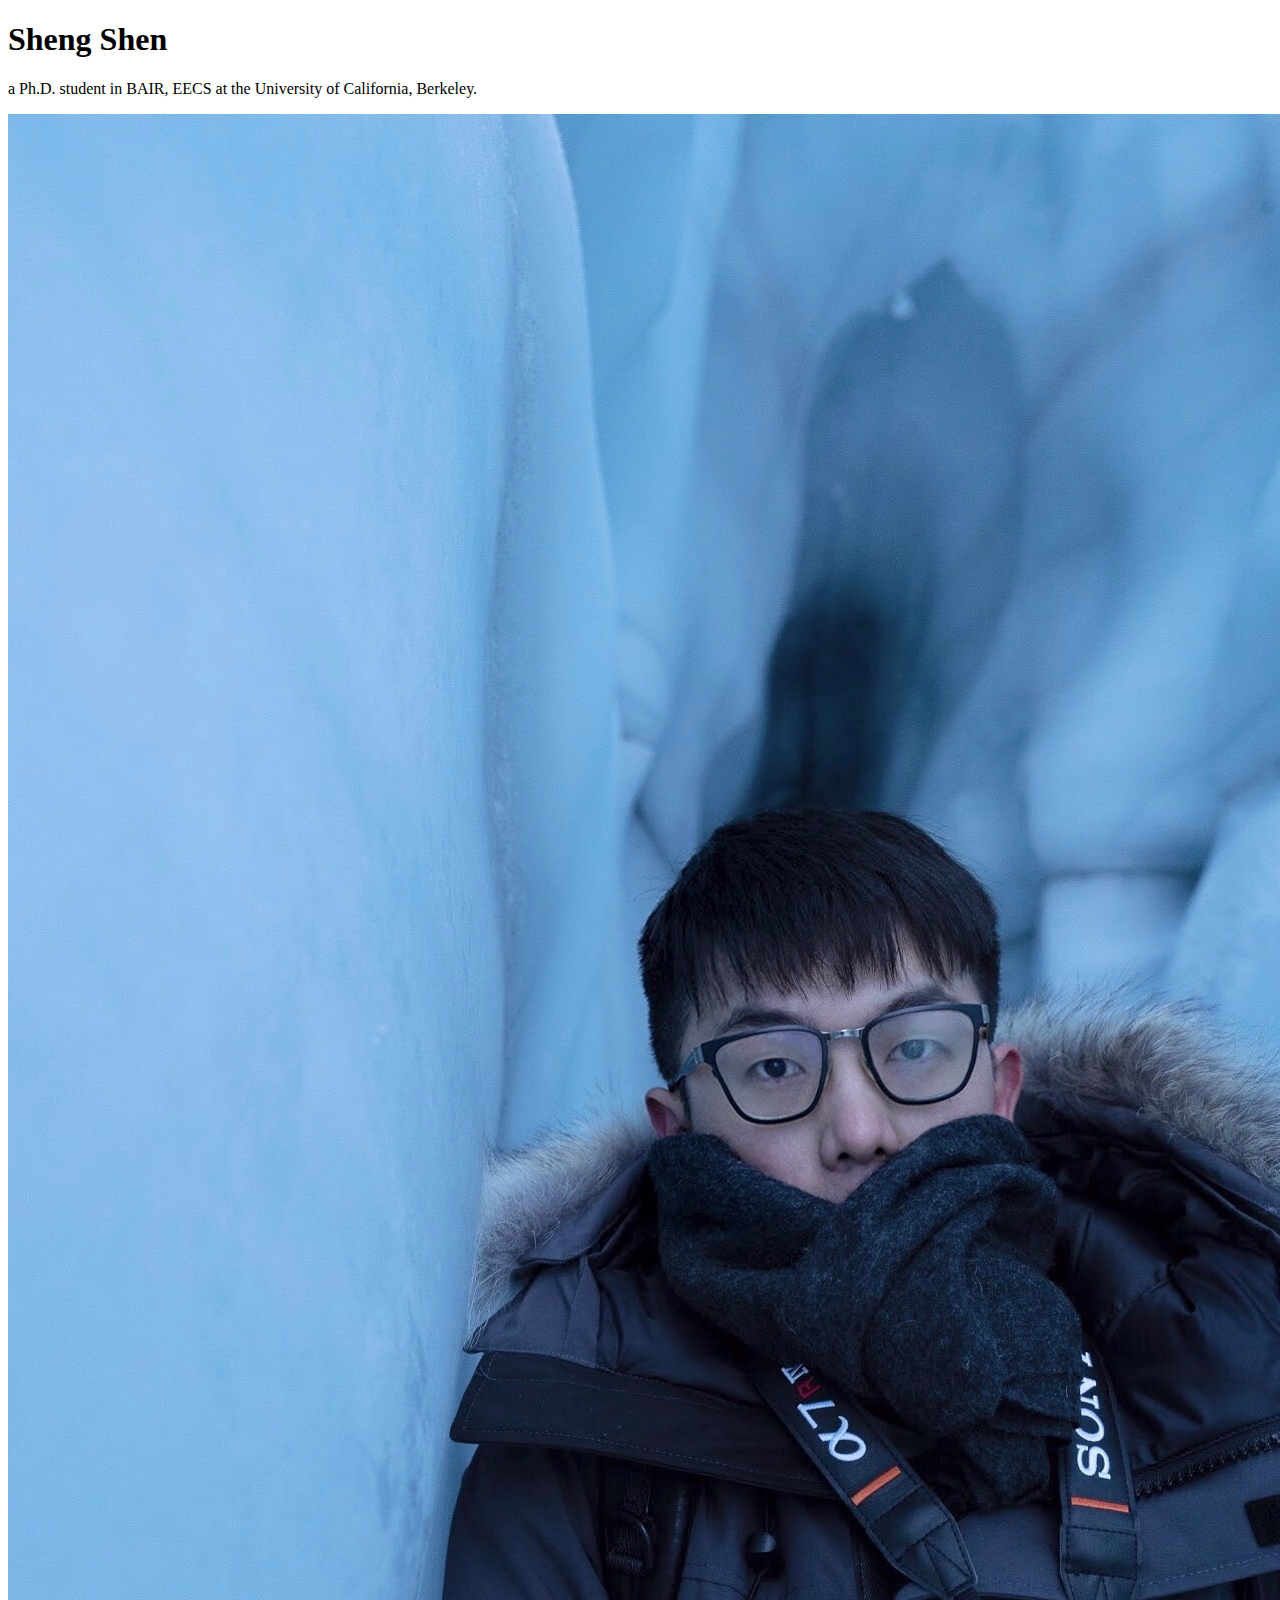
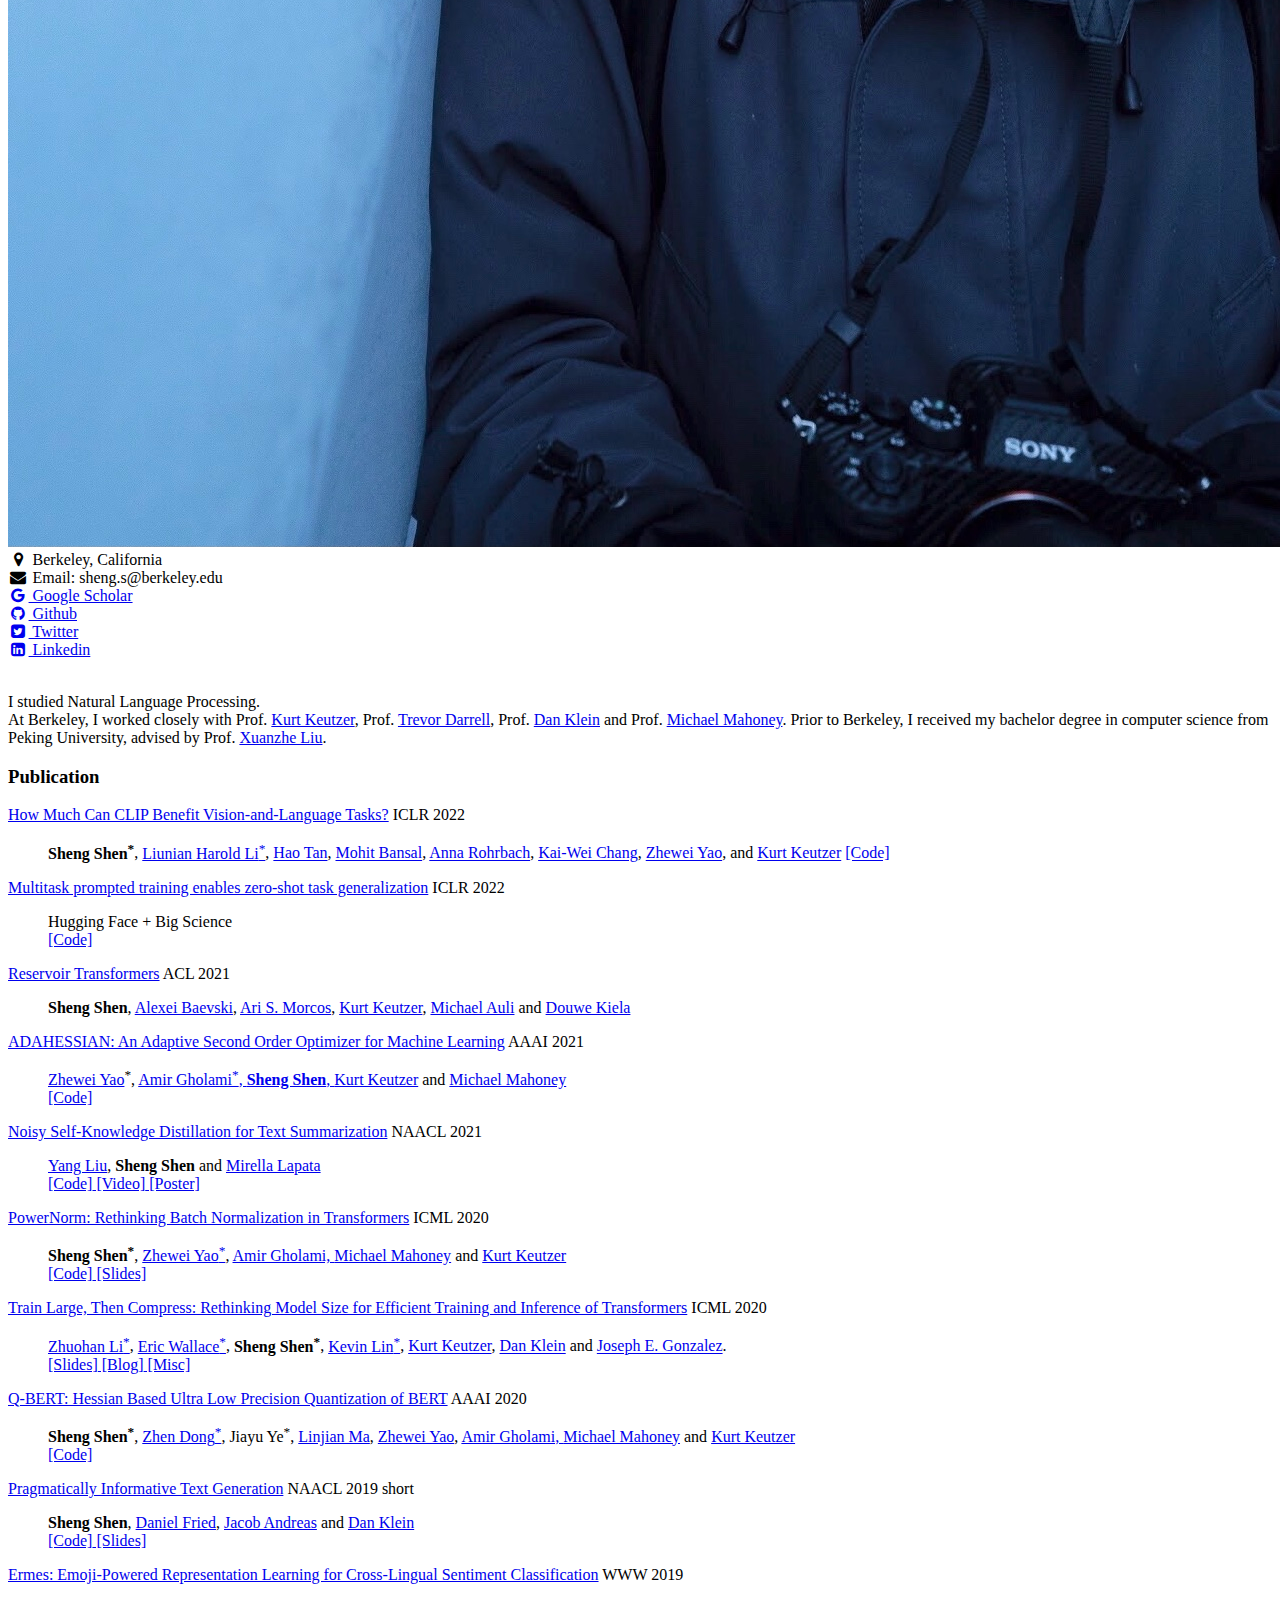
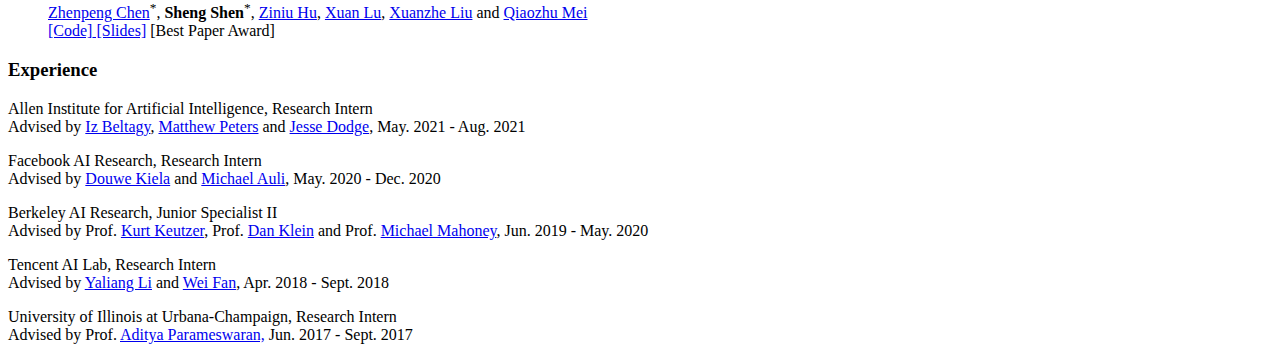
==== index.html @ 98166a4d "update" ====
<!DOCTYPE html>
<html lang="en-US"><head><meta http-equiv="Content-Type" content="text/html; charset=UTF-8">
    <meta http-equiv="X-UA-Compatible" content="chrome=1">
    <title>Sheng Shen's Homepage</title>
    <link media="all" rel="stylesheet" href="https://maxcdn.bootstrapcdn.com/font-awesome/4.7.0/css/font-awesome.min.css">
    <link rel="stylesheet" href="./docs/style.css">
    <link rel="stylesheet" href="./docs/academicons.css">
    <link rel="icon" type="image/png" href="./docs/icon.jpeg">
    <meta name="viewport" content="width=device-width">
    <!--[if lt IE 9]>
    <script src="//html5shiv.googlecode.com/svn/trunk/html5.js"></script>
    <![endif]-->
    <script type="text/javascript"> 
        function play(audio_id){
            var audio = document.getElementById(audio_id);
            audio.play();
        }
        function showHide(shID) {
            if (document.getElementById(shID)) {
                if (document.getElementById(shID).style.display == 'none') {
                    document.getElementById(shID).style.display = 'inline';
                }
                else {
                    document.getElementById(shID).style.display = 'inline';
                    document.getElementById(shID).style.display = 'none';
                }
            }
        }
    </script>
  </head>
  <body>
    <div class="wrapper">
      <header>
        <h1>Sheng Shen</h1>
	        <p>a Ph.D. student in BAIR, EECS at the University of California, Berkeley.</p>
        <img src="./docs/profile.jpg" alt="profile">
	<i class="fa fa-fw fa-map-marker"></i> Berkeley, California<br>
	<i class="fa fa-fw fa-envelope"></i> Email: sheng.s@berkeley.edu<br>
	<a href="https://scholar.google.com.hk/citations?user=BCKhEoAAAAAJ&hl=en"><i class="fa fa-fw fa-google"></i> Google Scholar</a><br>
	<a href="https://github.com/sIncerass/"><i class="fa fa-fw fa-github"></i> Github</a><br>
  <a href="https://twitter.com/shengs1123"><i class="fa fa-fw fa-twitter-square"></i> Twitter</a><br>
  <a href="https://www.linkedin.com/in/sheng-s-ab198a174/"><i class="fa fa-fw fa-linkedin-square"></i> Linkedin</a><br>
  <!-- <a href="https://www.instagram.com/sincera_ss/"><i class="fa fa-fw fa-instagram"></i> Instagram</a> -->
<br>
<!-- <footer>
<p><small>Theme by <a href="https://github.com/orderedlist">orderedlist</a>. <br>Useful Links: <a href="https://nlp.stanford.edu/IR-book/pdf/irbookonlinereading.pdf">Introduction to Information Retrieval</a>. <a href="https://web.stanford.edu/~jurafsky/slp3/ed3book.pdf"> Speech and Language Processing</a>, <a href="./docs/BadCareer.pdf"> How to Have a Bad Career in Research</a>.</small></p>
</footer> -->
	<!-- <p><a ><i class="fa fa-fw fa-file"></i> CV</a></p><br> -->
      </header>
      <section>
  <p>I studied Natural Language Processing. <br>
    At Berkeley, I worked closely with Prof. <a href="http://people.eecs.berkeley.edu/~keutzer/">Kurt Keutzer</a>, Prof. <a href="https://people.eecs.berkeley.edu/~trevor/"> Trevor Darrell</a>, Prof. <a href="https://people.eecs.berkeley.edu/~klein/">Dan Klein</a> and Prof. <a href="https://www.stat.berkeley.edu/~mmahoney/">Michael Mahoney</a>. Prior to Berkeley, I received my bachelor degree in computer science from Peking University, advised by Prof. <a href="http://www.liuxuanzhe.com/">Xuanzhe Liu</a>. </p>

  <!-- <h3>Preprints </h3>  -->
  
  


  <h3> Publication <a>  </h3> 

  <li><a href="https://arxiv.org/pdf/2107.06383.pdf">How Much Can CLIP Benefit Vision-and-Language Tasks?</a> <span class="venue">ICLR 2022</span>
    <ul>
      <p class="pub"><strong>Sheng Shen<sup>*</sup></strong>, <a class="ppl" href="https://liunian-harold-li.github.io/">Liunian Harold Li<sup>*</sup></a>, <a class="ppl" href="https://www.cs.unc.edu/~airsplay/">Hao Tan</a>, <a class="ppl" href="https://www.cs.unc.edu/~mbansal/">Mohit Bansal</a>, <a class="ppl" href="https://anna-rohrbach.net/">Anna Rohrbach</a>, <a class="ppl" href="http://web.cs.ucla.edu/~kwchang/">Kai-Wei Chang</a>, <a class="ppl" href="https://yaozhewei.github.io/">Zhewei Yao</a>, and <a class="ppl" href="http://people.eecs.berkeley.edu/~keutzer/">Kurt Keutzer</a>
     <!-- <br> -->
    <a class="code" href="https://github.com/clip-vil/CLIP-ViL">
      [Code]</a></p></ul>
  </li>

   <li><a href="https://arxiv.org/pdf/2110.08207.pdf">Multitask prompted training enables zero-shot task generalization</a> <span class="venue">ICLR 2022</span>
    <ul>
      <p class="pub"><a class="ppl">Hugging Face + Big Science</a><br>
    <a class="code" href="https://huggingface.co/bigscience/T0pp">
      [Code]</a></p></ul>
  </li>
 <!--  <li><a href="https://openreview.net/pdf?id=jP1vTH3inC">Discovering Autoregressive Orderings with Variational Inference</a> <span class="venue">ICLR 2021</span>
    <ul> <p class="pub"><a class="ppl" href="https://xuanlinli17.github.io/">Xuanlin Li</a><sup>*</sup>, <a class="ppl">Brandon Trabucco<sup>*</sup>, <a class="ppl" href="https://scholar.google.com/citations?user=_kJ-zUYAAAAJ&hl=en">Dong Huk Park</a>, <a class="ppl" href="https://yang-gao.weebly.com/">Yang Gao</a>, <a class="ppl" href="https://michaelzhiluo.github.io/">Michael Luo</a>, <strong>Sheng Shen</strong> and <a class="ppl" href="https://people.eecs.berkeley.edu/~trevor/">Trevor Darrell</a> 
      </p><p></p></ul> 
  </li>  -->
    <!-- <li><a href="https://arxiv.org/pdf/2109.03939.pdf">What’s Hidden in a One-layer Randomly Weighted Transformer?</a> <span class="venue">EMNLP 2021 short</span>
    <ul><p class="pub"><strong>Sheng Shen</strong>,  <a class="ppl" href="https://yaozhewei.github.io/">Zhewei Yao</a>, <a class="ppl" href="https://douwekiela.github.io/">Douwe Kiela</a>, <a class="ppl" href="http://people.eecs.berkeley.edu/~keutzer/">Kurt Keutzer</a>, and <a class="ppl" href="https://www.stat.berkeley.edu/~mmahoney/">Michael Mahoney</a><br>
    <a class="code" href="https://github.com/sIncerass/one_layer_lottery_ticket">
      [Code]</a></p></ul></li> -->
 
  <!-- <li><a href="./docs/MAF.pdf">MAF: Multimodal Alignment Framework for Weakly-Supervised Phrase Grounding</a> 
    <span class="venue">EMNLP 2020 short</span>
    <ul> <p class="pub"> <a class="ppl">Qinxin Wang</a>, <a class="ppl" href="https://www.cs.unc.edu/~airsplay/">Hao Tan</a>, <strong>Sheng Shen</strong>, <a class="ppl" href="https://www.stat.berkeley.edu/~mmahoney/">Michael Mahoney</a> and <a class="ppl" href="https://yaozhewei.github.io/">Zhewei Yao</a> 
      <br><a class="code" href="https://github.com/qinzzz/Multimodal-Alignment-Framework">
      [Code]</a></p></ul>
  </li>
 -->
 <li><a href="https://arxiv.org/pdf/2012.15045.pdf">Reservoir Transformers</a> <span class="venue">ACL 2021</span>
    <ul><p class="pub"><strong>Sheng Shen</strong>, <a class="ppl" href="https://scholar.google.com/citations?user=i7sxIX8AAAAJ&hl=en&fbclid=IwAR2tHqobtKhzZaDdUiIGlO2Hx5Yds0jdYm3xTLlzk8pHxKRbxPC6jLCvgvs">Alexei Baevski</a>, <a class="ppl" href="http://www.arimorcos.com/">Ari S. Morcos</a>, <a class="ppl" href="http://people.eecs.berkeley.edu/~keutzer/">Kurt Keutzer</a>,  <a class="ppl" href="https://michaelauli.github.io/">Michael Auli</a> and <a class="ppl" href="https://douwekiela.github.io/">Douwe Kiela</a></p><p></p>
    </ul>
  </li>
   </li>
  <li><a href="https://arxiv.org/pdf/2006.00719.pdf">ADAHESSIAN: An Adaptive Second Order Optimizer for Machine Learning</a> <span class="venue">AAAI 2021</span>
    <ul> <p class="pub"><a class="ppl" href="https://yaozhewei.github.io/">Zhewei Yao</a><sup>*</sup>, <a class="ppl" href="http://amirgholami.org/">Amir Gholami<sup>*</sup>, <strong>Sheng Shen</strong>, <a class="ppl" href="http://people.eecs.berkeley.edu/~keutzer/">Kurt Keutzer</a> and <a class="ppl" href="https://www.stat.berkeley.edu/~mmahoney/">Michael Mahoney</a> 
      <br><a class="code" href="https://github.com/amirgholami/adahessian">
      [Code]</a></p> </ul> 
  </li>
  <li><a href="https://arxiv.org/pdf/2009.07032.pdf">Noisy Self-Knowledge Distillation for Text Summarization</a> <span class="venue">NAACL 2021</span>
    <ul> <p class="pub"><a class="ppl" href="https://scholar.google.com/citations?user=HxTr-CtMdrsC">Yang Liu</a>, <strong>Sheng Shen</strong> and <a class="ppl" href="https://homepages.inf.ed.ac.uk/mlap/">Mirella Lapata</a><br>
    <a class="code" href="https://github.com/nlpyang/NoisySumm">
      [Code]</a><a class="code" href="https://drive.google.com/file/d/1sawmjrGRVNdkkLTuGJYVSO5oEGxBzmK0/view">
      [Video]</a><a class="code" href="./docs/naacl_2021_poster.pdf">
      [Poster]</a></p></ul>
  </li>

  <li><a href="./docs/powernorm.pdf">PowerNorm: Rethinking Batch Normalization in Transformers</a> 
    <span class="venue">ICML 2020</span>
    <ul> <p class="pub"><strong>Sheng Shen<sup>*</sup></strong>, <a class="ppl" href="https://yaozhewei.github.io/">Zhewei Yao<sup>*</sup></a>, <a class="ppl" href="http://amirgholami.org/">Amir Gholami, <a class="ppl" href="https://www.stat.berkeley.edu/~mmahoney/">Michael Mahoney</a> and <a class="ppl" href="http://people.eecs.berkeley.edu/~keutzer/">Kurt Keutzer</a><br><a class="code" href="https://github.com/sIncerass/powernorm">
      [Code]</a><a class="code" href="./docs/powernorm_slides.pdf">
      [Slides]</a></p></ul>
  </li>


  <li><a href="https://arxiv.org/pdf/2002.11794.pdf">Train Large, Then Compress: Rethinking Model Size for Efficient Training and Inference of Transformers</a> 
    <span class="venue">ICML 2020</span>
    <ul> <p class="pub"><a class="ppl" href="https://people.eecs.berkeley.edu/~zhuohan/">Zhuohan Li<sup>*</sup></a>, <a class="ppl" href="https://www.ericswallace.com/">Eric Wallace<sup>*</sup></a>, <strong>Sheng Shen<sup>*</sup></strong>, <a class="ppl" href="https://people.eecs.berkeley.edu/~kevinlin/">Kevin Lin<sup>*</sup></a>, <a class="ppl" href="http://people.eecs.berkeley.edu/~keutzer/">Kurt Keutzer</a>, <a class="ppl" href="https://people.eecs.berkeley.edu/~klein/">Dan Klein</a> and <a class="ppl" href="https://people.eecs.berkeley.edu/~jegonzal/">Joseph E. Gonzalez</a>. <br><a class="code" href="./docs/train_large_slides.pdf">
      [Slides]</a><a class="code" href="https://bair.berkeley.edu/blog/2020/03/05/compress/">
      [Blog]</a><a class="code" href="https://drive.google.com/file/d/1vrm7Dg2sIpNCseiYsEr5iUBN1XURWC6J/view?usp=sharing">
      [Misc]</a></p></ul>
  </li>

  <li><a href="https://arxiv.org/pdf/1909.05840.pdf">Q-BERT: Hessian Based Ultra Low Precision Quantization of BERT</a> 
    <span class="venue">AAAI 2020</span>
    <ul> <p class="pub"><strong>Sheng Shen<sup>*</sup></strong>, <a class="ppl" href="https://dong-zhen.com/">Zhen Dong<sup>*</sup></a>, Jiayu Ye<sup>*</sup>, <a class="ppl" href="https://linjianma.github.io/">Linjian Ma</a>, <a class="ppl" href="https://yaozhewei.github.io/">Zhewei Yao</a>, <a class="ppl" href="http://amirgholami.org/">Amir Gholami, <a class="ppl" href="https://www.stat.berkeley.edu/~mmahoney/">Michael Mahoney</a> and <a class="ppl" href="http://people.eecs.berkeley.edu/~keutzer/">Kurt Keutzer</a><br><a class="code" href="https://github.com/sIncerass/QBERT">
      [Code]</a></p></ul>
  </li> 


<!--   <li><a href="https://arxiv.org/pdf/1811.00681.pdf">On the Generation of Medical Question-Answer Pairs</a>
    <span class="venue">AAAI 2020</span>
  <ul>
    <p class="pub"><strong>Sheng Shen</strong>, <a class="ppl" href="https://sites.google.com/site/yaliangli/">Yaliang Li</a>, Nan Du, Xian Wu, Yusheng Xie, Shen Ge, Tao Yang, Kai Wang, Xingzheng Liang and <a class="ppl" href="https://scholar.google.com.hk/citations?user=QvAC0OEAAAAJ&hl=en">Wei Fan</a>
   </p><p></p></ul>
</li>
 -->
  <li><a href="https://arxiv.org/pdf/1904.01301.pdf">Pragmatically Informative Text Generation</a> 
    <span class="venue">NAACL 2019 short</span>
    <ul> <p class="pub"><strong>Sheng Shen</strong>, <a class="ppl" href="https://scholar.google.com/citations?user=sJDqACEAAAAJ&hl=en">Daniel Fried</a>, <a class="ppl" href="https://scholar.google.com/citations?user=dnZ8udEAAAAJ&hl=en">Jacob Andreas</a> and <a class="ppl" href="https://people.eecs.berkeley.edu/~klein/">Dan Klein</a><br><a class="code" href="https://github.com/sIncerass/prag_generation">
      [Code]</a><a class="code" href="./docs/prag.pdf">
      [Slides]</a></p></ul>
  </li>

<!-- 
  <li><a href="http://people.ischool.berkeley.edu/~dbamman/pubs/pdf/naacl2019_literary_entities.pdf">An Annotated Dataset of Literary Entities</a> <span class="venue">NAACL 2019 short</span>
    <ul> <p class="pub"><a class="ppl" href="http://people.ischool.berkeley.edu/~dbamman/">David Bamman</a>, Sejal Popat and <strong>Sheng Shen</strong><br><a class="code" href="https://github.com/dbamman/NAACL2019-literary-entities"> [Code]</a><a class="code" href="https://vimeo.com/356050927">
      [Video]</a></p></ul>
  </li>
 -->

  <li><a href="https://arxiv.org/pdf/1806.02557.pdf">Ermes: Emoji-Powered Representation Learning for Cross-Lingual Sentiment Classification</a> <span class="venue">WWW 2019</span>
    <ul>
      <p class="pub"><a class="ppl" href="https://chenzhenpeng18.github.io">
      Zhenpeng Chen</a><sup>*</sup>, <strong>Sheng Shen</strong><sup>*</sup>, <a class="ppl" href="https://acbull.github.io/">Ziniu Hu</a>, <a class="ppl" href="https://luxuan09.github.io/">Xuan Lu</a>, <a class="ppl" href="http://www.liuxuanzhe.com/">Xuanzhe Liu</a> and <a class="ppl" href="http://www-personal.umich.edu/~qmei/">Qiaozhu Mei<br><a class="code" href="https://github.com/sIncerass/ELSA">
      [Code]</a><a class="code" href="./docs/emoji_slides.pdf">
      [Slides]</a><a class="best"> [Best Paper Award]</a></p>
    </ul>
  </li>
  <!-- <li><a href="https://dl.acm.org/citation.cfm?id=3131710">Towards Release Strategy Optimization for Apps in Google Play</a> <span class="venue">Internetware 2017</span>
    <ul>
      <p class="pub"><strong>Sheng Shen</strong>, <a class="ppl" href="http://sei.pku.edu.cn/~luxuan13/">Xuan Lu</a>, <a class="ppl" href="https://acbull.github.io/">Ziniu Hu</a> and <a class="ppl" href="http://www.liuxuanzhe.com/">Xuanzhe Liu</a></p>
    </ul>
  </li> -->
  <!-- <h3>Preprints </h3>  -->
  
  
  <!-- <li><a href="https://www.researchgate.net/profile/Zhenpeng_Chen3/publication/316985738_Through_a_Gender_Lens_An_Empirical_Study_of_Emoji_Usage_over_Large-Scale_Android_Users/links/59848d1fa6fdcc75624fbb5c/Through-a-Gender-Lens-An-Empirical-Study-of-Emoji-Usage-over-Large-Scale-Android-Users.pdf">Through a gender lens: An empirical study of emoji usage over large-scale android users</a>
    <ul>
      <p class="pub"><a class="ppl" href="https://chenzhenpeng18.github.io">
Zhenpeng Chen</a>, <a class="ppl" href="http://sei.pku.edu.cn/~luxuan13/">Xuan Lu</a>, <strong>Sheng Shen</strong>, <a class="ppl" href="https://aiwei.me/ ">Wei Ai</a>, <a class="ppl" href="http://www.liuxuanzhe.com/">Xuanzhe Liu</a> and <a class="ppl" href="http://www-personal.umich.edu/~qmei/">Qiaozhu Mei</a></p>
     </ul><br>
  </li> -->
  <h3>Experience </h3>
  <p class="pub">Allen Institute for Artificial Intelligence, Research Intern <br> Advised by <a class="adv" href="https://beltagy.net/">Iz Beltagy</strong></a>, <a class="adv" href="https://scholar.google.com/citations?user=K5nCPZwAAAAJ&hl=en">Matthew Peters</strong></a> and <a class="adv" href="https://jessedodge.github.io/">Jesse Dodge</strong></a>, May. 2021 - Aug. 2021</p> <p></p>

  <p class="pub">Facebook AI Research, Research Intern <br> Advised by <a class="adv" href="https://douwekiela.github.io/">Douwe Kiela</a> and <a class="adv" href="https://michaelauli.github.io/">Michael Auli</strong></a>, May. 2020 - Dec. 2020</p> <p></p>
  
  <p class="pub">Berkeley AI Research, Junior Specialist II <br> Advised by Prof. <a class="adv" href="http://people.eecs.berkeley.edu/~keutzer/">Kurt Keutzer</a>, Prof. <a class="adv" href="https://people.eecs.berkeley.edu/~klein/">Dan Klein</a> and Prof. <a class="adv" href="https://www.stat.berkeley.edu/~mmahoney/">Michael Mahoney</a>, </a> Jun. 2019 - May. 2020</p> <p></p>

  <p class="pub">Tencent AI Lab, Research Intern <br> Advised by <a class="adv" href="https://sites.google.com/site/yaliangli/">Yaliang Li</a> and <a class="adv" href="https://scholar.google.com.hk/citations?user=QvAC0OEAAAAJ&hl=en">Wei Fan</a>, Apr. 2018 - Sept. 2018</p><p></p>

  <p class="pub">University of Illinois at Urbana-Champaign, Research Intern <br> Advised by Prof. <a class="adv" href="https://people.eecs.berkeley.edu/~adityagp/">Aditya Parameswaran,</a> Jun. 2017 - Sept. 2017</p>
</section>
</div>
<script src="./_files/scale.fix.js"></script>


</body></html>
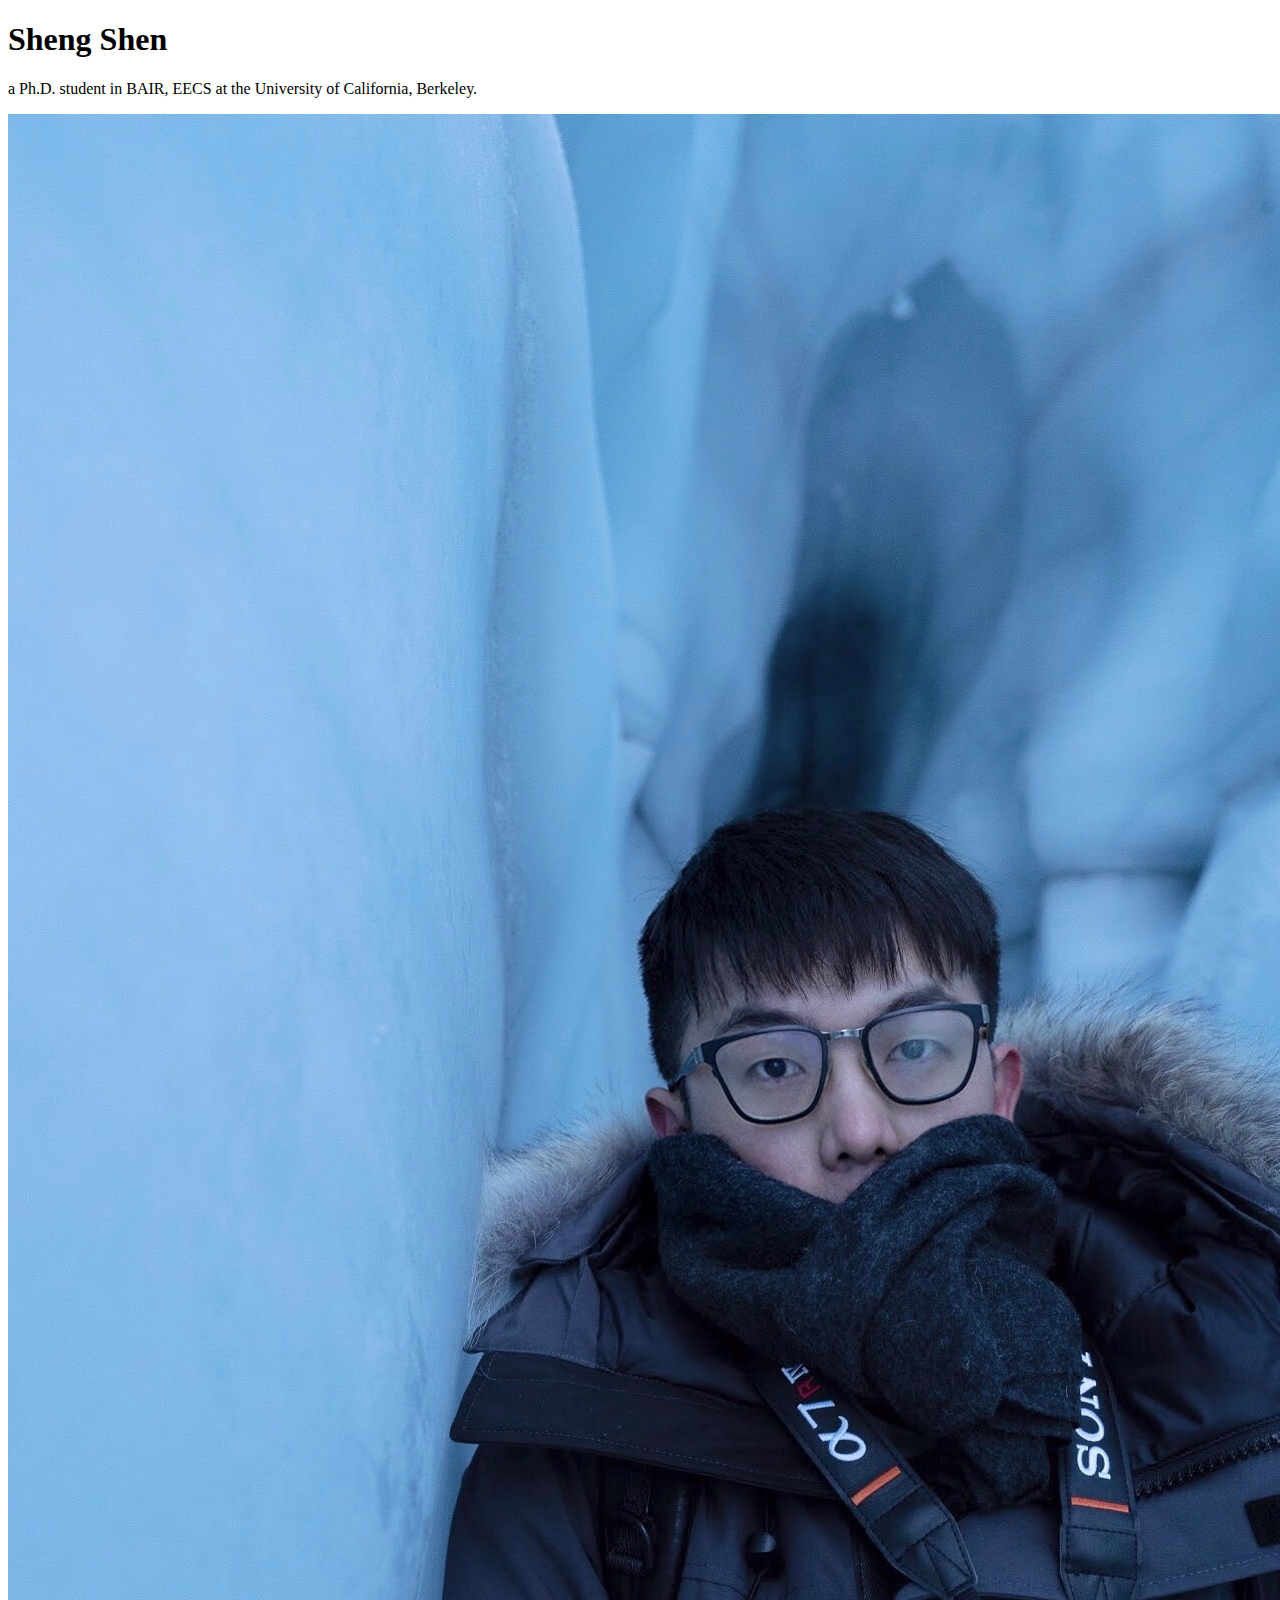
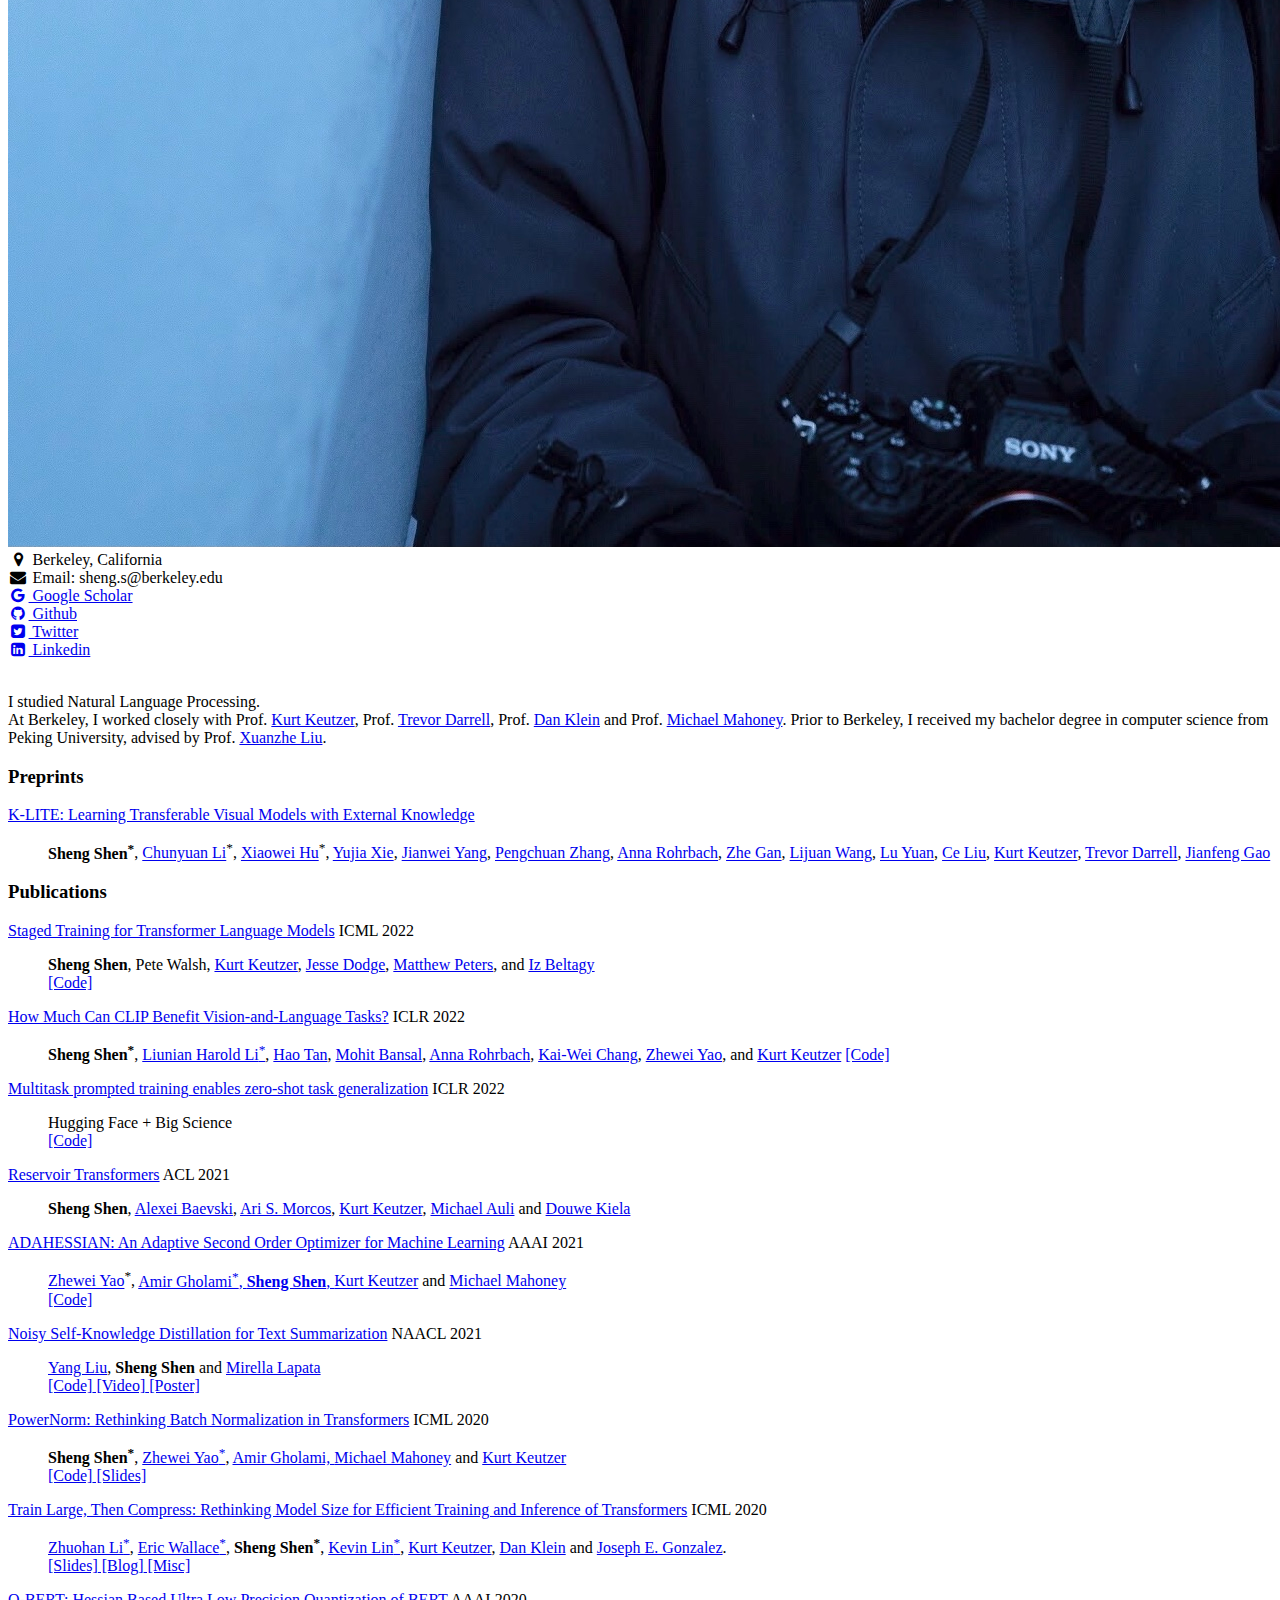
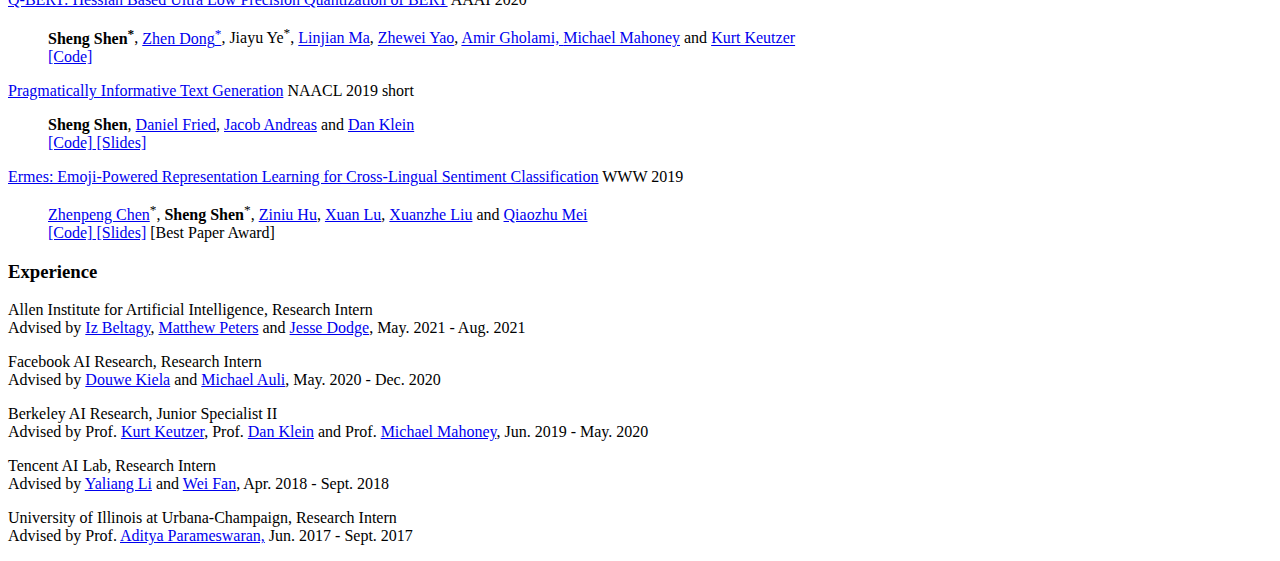
==== commit f361eabd: "update" ====
--- a/index.html
+++ b/index.html
@@ -51,12 +51,27 @@
   <p>I studied Natural Language Processing. <br>
     At Berkeley, I worked closely with Prof. <a href="http://people.eecs.berkeley.edu/~keutzer/">Kurt Keutzer</a>, Prof. <a href="https://people.eecs.berkeley.edu/~trevor/"> Trevor Darrell</a>, Prof. <a href="https://people.eecs.berkeley.edu/~klein/">Dan Klein</a> and Prof. <a href="https://www.stat.berkeley.edu/~mmahoney/">Michael Mahoney</a>. Prior to Berkeley, I received my bachelor degree in computer science from Peking University, advised by Prof. <a href="http://www.liuxuanzhe.com/">Xuanzhe Liu</a>. </p>
 
-  <!-- <h3>Preprints </h3>  -->
-  
-  
-
-
-  <h3> Publication <a>  </h3> 
+  <h3>Preprints </h3> 
+  <li><a href="https://arxiv.org/pdf/2204.09222.pdf">K-LITE: Learning Transferable Visual Models with External Knowledge
+</a> 
+    <ul>
+      <p class="pub"><strong>Sheng Shen<sup>*</sup></strong>, <a class="ppl" href="https://chunyuan.li/">Chunyuan Li</a><sup>*</sup>, <a class="ppl" href="https://scholar.google.com/citations?user=Pj0TwxwAAAAJ&hl=en">Xiaowei Hu</a><sup>*</sup>, <a class="ppl" href="https://scholar.google.com/citations?user=r2FiAE4AAAAJ&hl=en">Yujia Xie</a>, <a class="ppl" href="https://jwyang.github.io/">Jianwei Yang</a>, <a class="ppl" href="https://pzzhang.github.io/pzzhang/">Pengchuan Zhang</a>, <a class="ppl" href="https://anna-rohrbach.net/">Anna Rohrbach</a>, <a class="ppl" href="https://zhegan27.github.io/">Zhe Gan</a>, <a class="ppl" href="https://scholar.google.com/citations?user=cDcWXuIAAAAJ&hl=zh-CN">Lijuan Wang</a>, <a class="ppl" href="https://scholar.google.com/citations?user=k9TsUVsAAAAJ&hl=en">Lu Yuan</a>, <a class="ppl" href="https://scholar.google.com/citations?user=j7MW4iYAAAAJ&hl=en">Ce Liu</a>, <a class="ppl" href="http://people.eecs.berkeley.edu/~keutzer/">Kurt Keutzer</a>, <a class="ppl" href="https://people.eecs.berkeley.edu/~trevor/">Trevor Darrell</a>, <a class="ppl" href="https://scholar.google.com/citations?user=CQ1cqKkAAAAJ&hl=en">Jianfeng Gao</a> <br>
+     <!-- <br> -->
+    </p></ul>
+  </li>
+  
+
+
+  <h3> Publications <a>  </h3> 
+
+  <li><a href="./docs/staged_train.pdf">Staged Training for Transformer Language Models</a> <span class="venue">ICML 2022</span>
+    <ul>
+      <p class="pub"><strong>Sheng Shen</strong>, <a class="ppl">Pete Walsh</a>,  <a class="ppl" href="http://people.eecs.berkeley.edu/~keutzer/">Kurt Keutzer</a>, <a class="ppl" href="https://jessedodge.github.io/">Jesse Dodge</a>, <a class="ppl" href="https://scholar.google.com/citations?user=K5nCPZwAAAAJ&hl=en">Matthew Peters</a>, and <a class="ppl" href="https://beltagy.net/">Iz Beltagy</a><br>
+     <!-- <br> -->
+    <a class="code" href="https://github.com/allenai/staged-training">
+      [Code]</a></p></ul>
+  </li>
+
 
   <li><a href="https://arxiv.org/pdf/2107.06383.pdf">How Much Can CLIP Benefit Vision-and-Language Tasks?</a> <span class="venue">ICLR 2022</span>
     <ul>
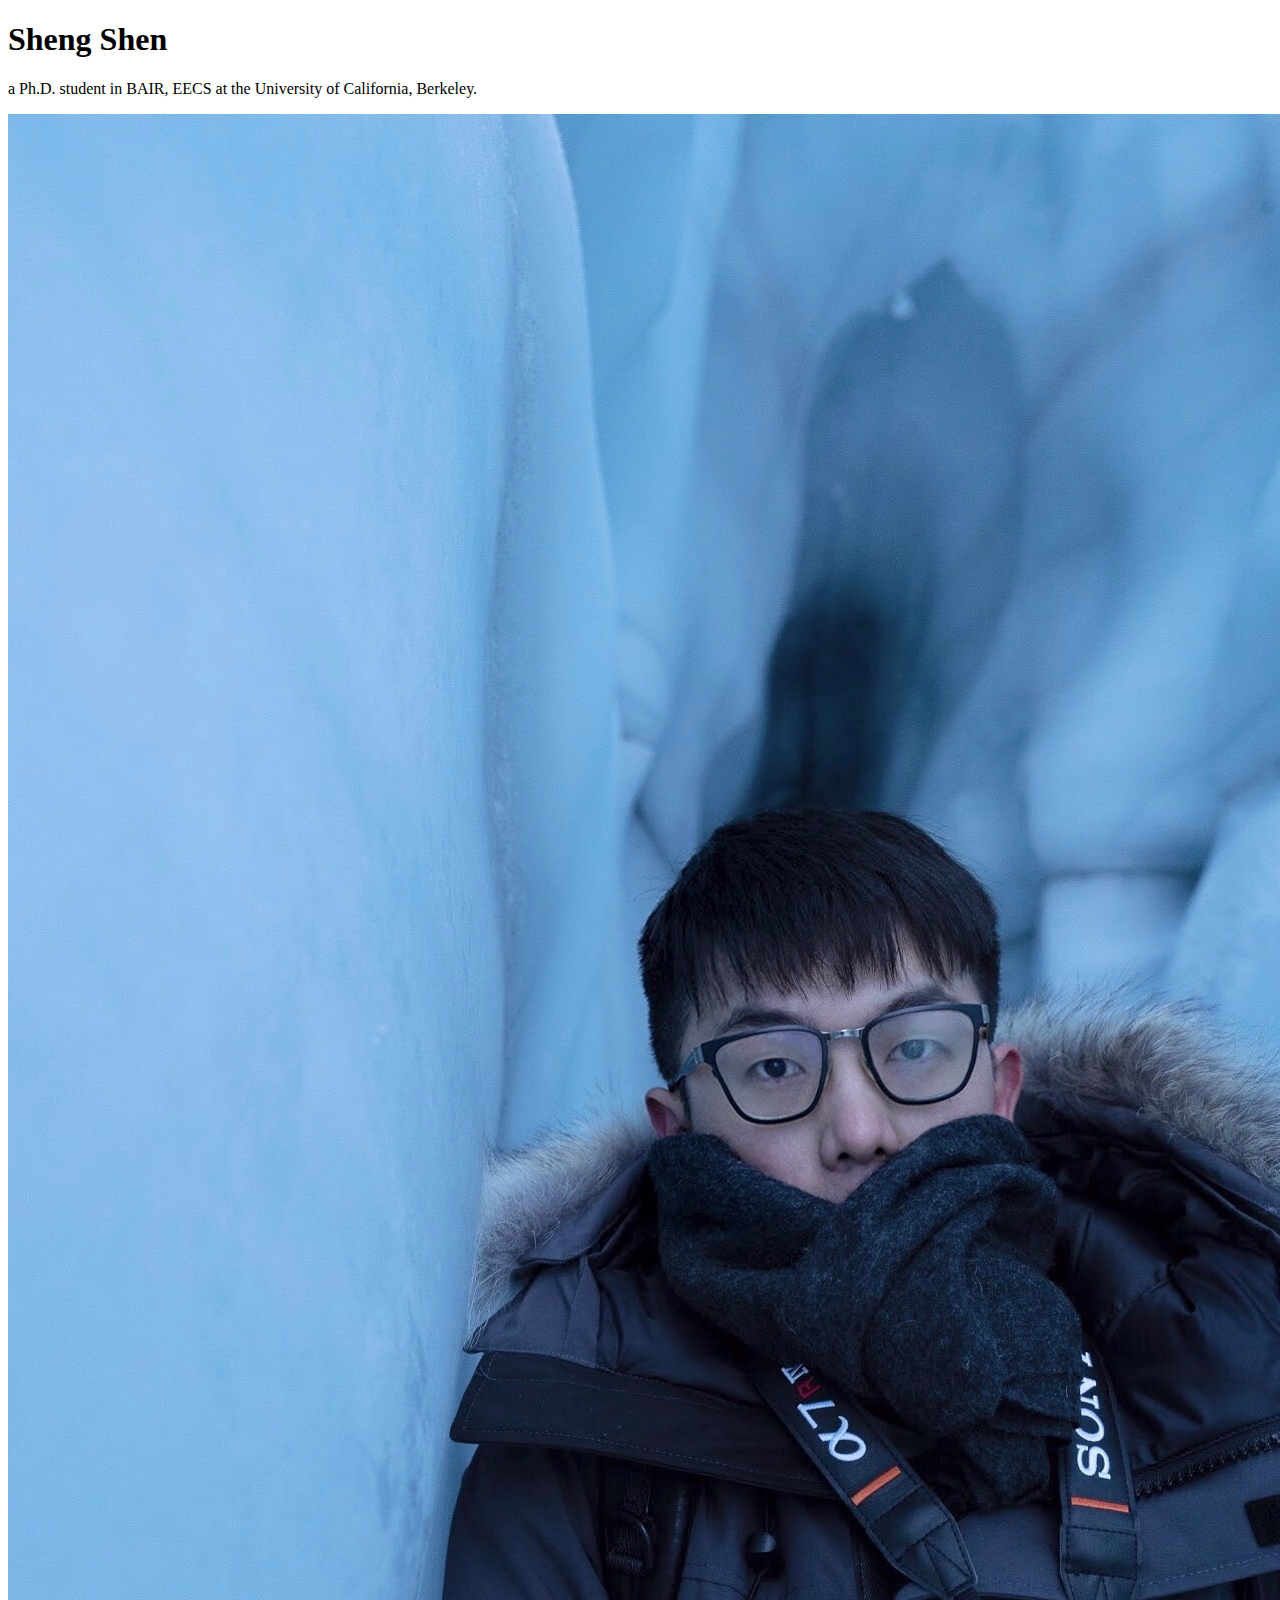
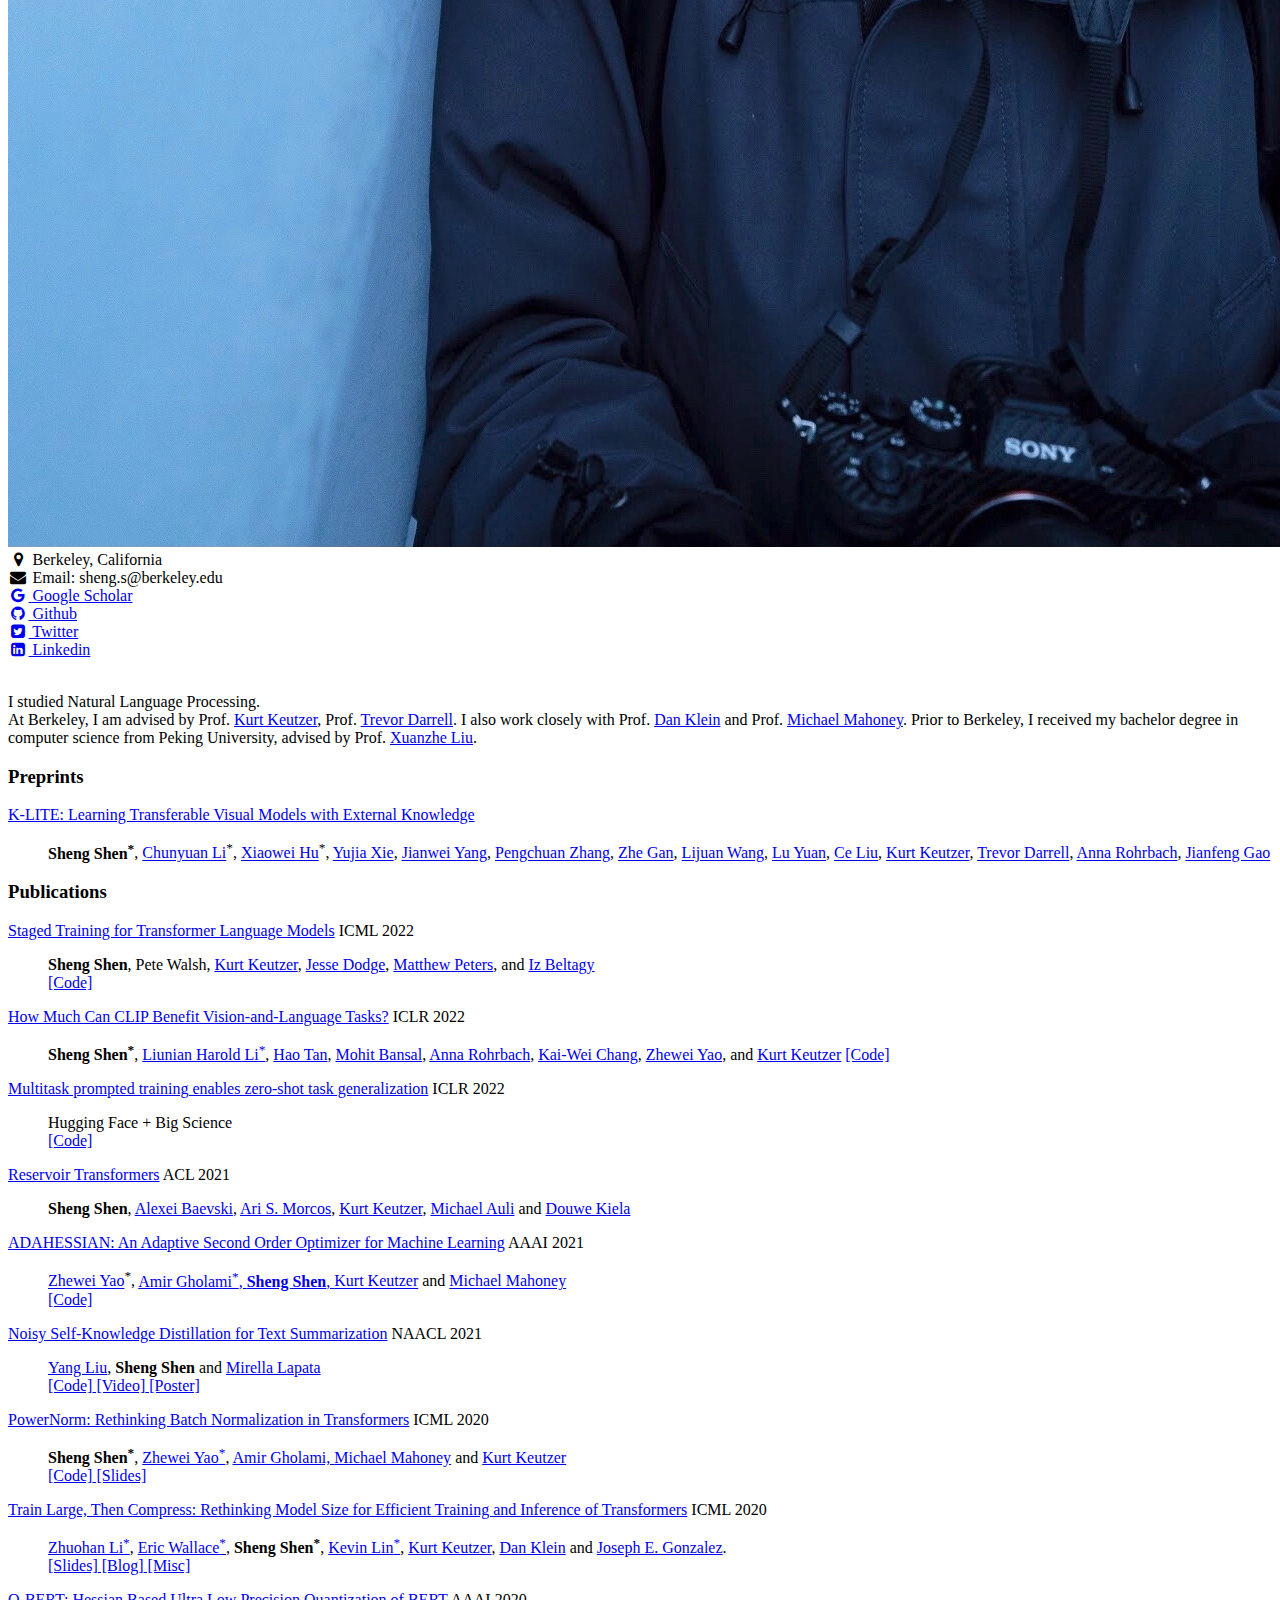
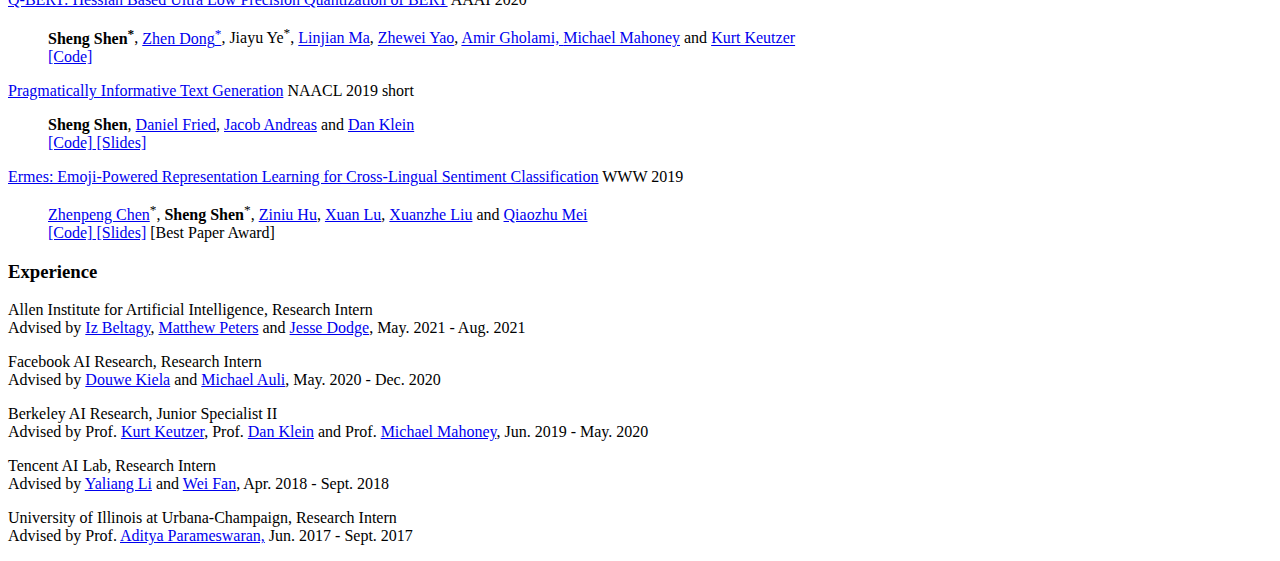
==== commit 1b85c314: "update" ====
--- a/index.html
+++ b/index.html
@@ -49,13 +49,15 @@
       </header>
       <section>
   <p>I studied Natural Language Processing. <br>
-    At Berkeley, I worked closely with Prof. <a href="http://people.eecs.berkeley.edu/~keutzer/">Kurt Keutzer</a>, Prof. <a href="https://people.eecs.berkeley.edu/~trevor/"> Trevor Darrell</a>, Prof. <a href="https://people.eecs.berkeley.edu/~klein/">Dan Klein</a> and Prof. <a href="https://www.stat.berkeley.edu/~mmahoney/">Michael Mahoney</a>. Prior to Berkeley, I received my bachelor degree in computer science from Peking University, advised by Prof. <a href="http://www.liuxuanzhe.com/">Xuanzhe Liu</a>. </p>
+    At Berkeley, I am advised by Prof. <a href="http://people.eecs.berkeley.edu/~keutzer/">Kurt Keutzer</a>, Prof. <a href="https://people.eecs.berkeley.edu/~trevor/"> Trevor Darrell</a>.
+     I also work closely with Prof. <a href="https://people.eecs.berkeley.edu/~klein/">Dan Klein</a> and Prof. <a href="https://www.stat.berkeley.edu/~mmahoney/">Michael Mahoney</a>. 
+     Prior to Berkeley, I received my bachelor degree in computer science from Peking University, advised by Prof. <a href="http://www.liuxuanzhe.com/">Xuanzhe Liu</a>. </p>
 
   <h3>Preprints </h3> 
   <li><a href="https://arxiv.org/pdf/2204.09222.pdf">K-LITE: Learning Transferable Visual Models with External Knowledge
 </a> 
     <ul>
-      <p class="pub"><strong>Sheng Shen<sup>*</sup></strong>, <a class="ppl" href="https://chunyuan.li/">Chunyuan Li</a><sup>*</sup>, <a class="ppl" href="https://scholar.google.com/citations?user=Pj0TwxwAAAAJ&hl=en">Xiaowei Hu</a><sup>*</sup>, <a class="ppl" href="https://scholar.google.com/citations?user=r2FiAE4AAAAJ&hl=en">Yujia Xie</a>, <a class="ppl" href="https://jwyang.github.io/">Jianwei Yang</a>, <a class="ppl" href="https://pzzhang.github.io/pzzhang/">Pengchuan Zhang</a>, <a class="ppl" href="https://anna-rohrbach.net/">Anna Rohrbach</a>, <a class="ppl" href="https://zhegan27.github.io/">Zhe Gan</a>, <a class="ppl" href="https://scholar.google.com/citations?user=cDcWXuIAAAAJ&hl=zh-CN">Lijuan Wang</a>, <a class="ppl" href="https://scholar.google.com/citations?user=k9TsUVsAAAAJ&hl=en">Lu Yuan</a>, <a class="ppl" href="https://scholar.google.com/citations?user=j7MW4iYAAAAJ&hl=en">Ce Liu</a>, <a class="ppl" href="http://people.eecs.berkeley.edu/~keutzer/">Kurt Keutzer</a>, <a class="ppl" href="https://people.eecs.berkeley.edu/~trevor/">Trevor Darrell</a>, <a class="ppl" href="https://scholar.google.com/citations?user=CQ1cqKkAAAAJ&hl=en">Jianfeng Gao</a> <br>
+      <p class="pub"><strong>Sheng Shen<sup>*</sup></strong>, <a class="ppl" href="https://chunyuan.li/">Chunyuan Li</a><sup>*</sup>, <a class="ppl" href="https://scholar.google.com/citations?user=Pj0TwxwAAAAJ&hl=en">Xiaowei Hu</a><sup>*</sup>, <a class="ppl" href="https://scholar.google.com/citations?user=r2FiAE4AAAAJ&hl=en">Yujia Xie</a>, <a class="ppl" href="https://jwyang.github.io/">Jianwei Yang</a>, <a class="ppl" href="https://pzzhang.github.io/pzzhang/">Pengchuan Zhang</a>, <a class="ppl" href="https://zhegan27.github.io/">Zhe Gan</a>, <a class="ppl" href="https://scholar.google.com/citations?user=cDcWXuIAAAAJ&hl=zh-CN">Lijuan Wang</a>, <a class="ppl" href="https://scholar.google.com/citations?user=k9TsUVsAAAAJ&hl=en">Lu Yuan</a>, <a class="ppl" href="https://scholar.google.com/citations?user=j7MW4iYAAAAJ&hl=en">Ce Liu</a>, <a class="ppl" href="http://people.eecs.berkeley.edu/~keutzer/">Kurt Keutzer</a>, <a class="ppl" href="https://people.eecs.berkeley.edu/~trevor/">Trevor Darrell</a>, <a class="ppl" href="https://anna-rohrbach.net/">Anna Rohrbach</a>, <a class="ppl" href="https://scholar.google.com/citations?user=CQ1cqKkAAAAJ&hl=en">Jianfeng Gao</a> <br>
      <!-- <br> -->
     </p></ul>
   </li>
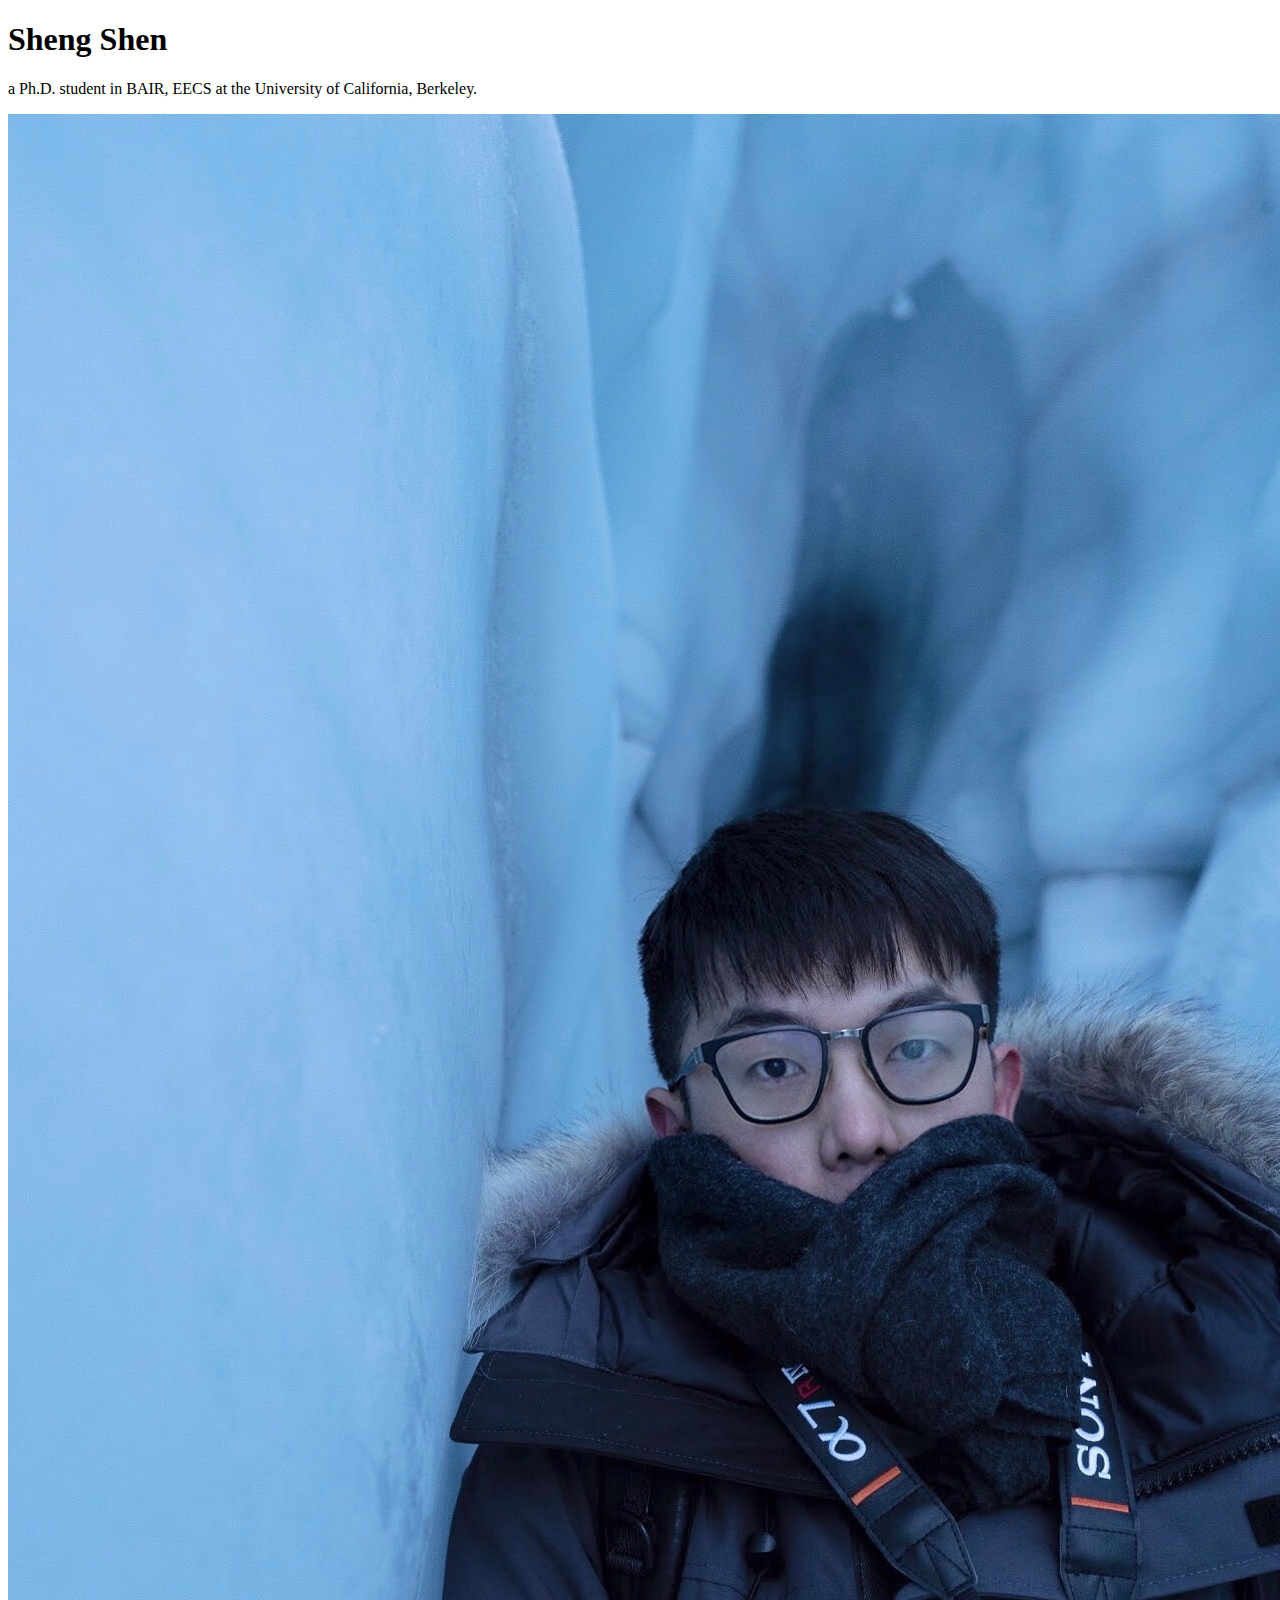
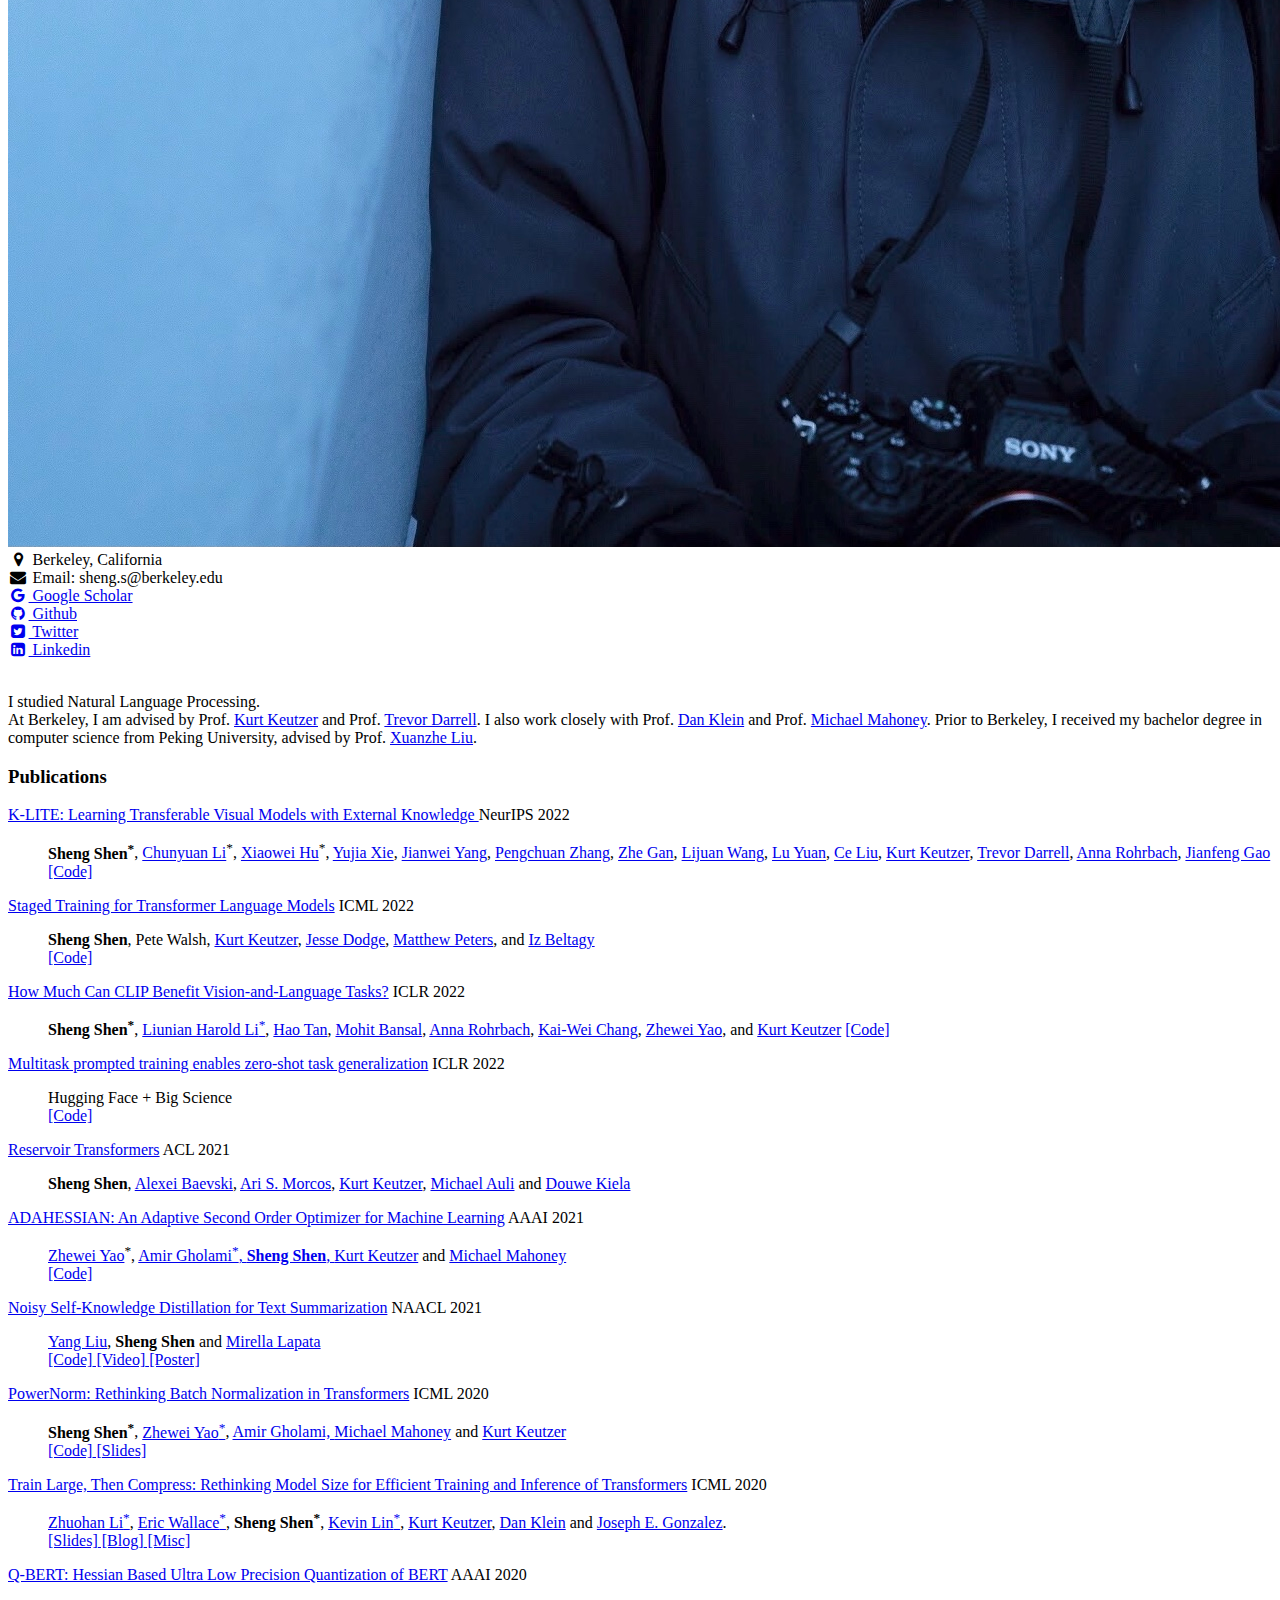
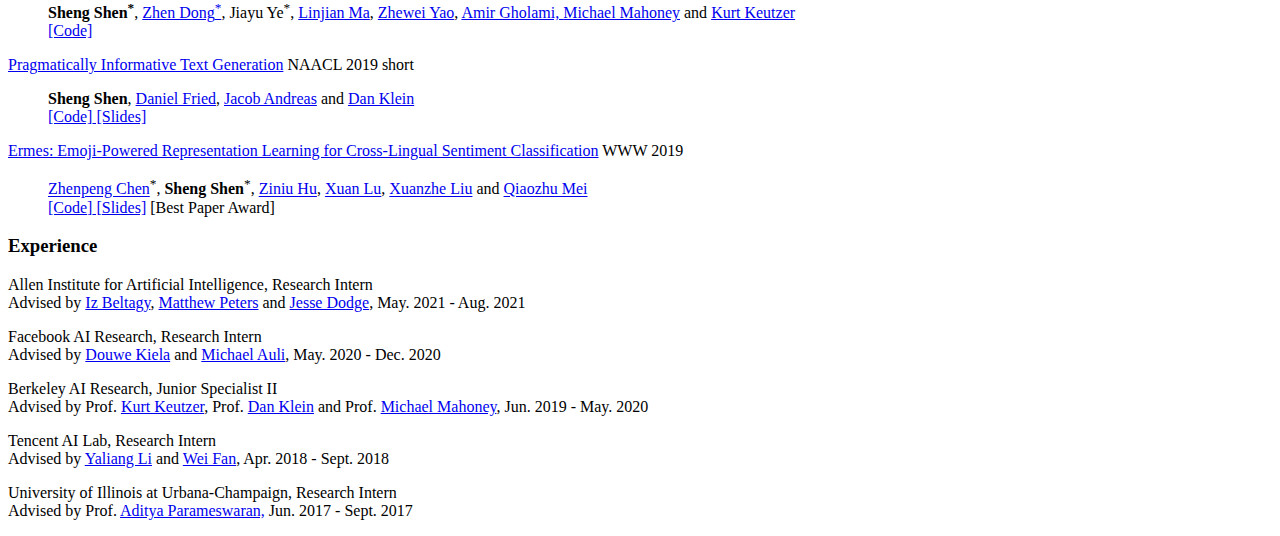
==== commit 3f853c08: "update" ====
--- a/index.html
+++ b/index.html
@@ -49,22 +49,24 @@
       </header>
       <section>
   <p>I studied Natural Language Processing. <br>
-    At Berkeley, I am advised by Prof. <a href="http://people.eecs.berkeley.edu/~keutzer/">Kurt Keutzer</a>, Prof. <a href="https://people.eecs.berkeley.edu/~trevor/"> Trevor Darrell</a>.
+    At Berkeley, I am advised by Prof. <a href="http://people.eecs.berkeley.edu/~keutzer/">Kurt Keutzer</a> and Prof. <a href="https://people.eecs.berkeley.edu/~trevor/"> Trevor Darrell</a>.
      I also work closely with Prof. <a href="https://people.eecs.berkeley.edu/~klein/">Dan Klein</a> and Prof. <a href="https://www.stat.berkeley.edu/~mmahoney/">Michael Mahoney</a>. 
      Prior to Berkeley, I received my bachelor degree in computer science from Peking University, advised by Prof. <a href="http://www.liuxuanzhe.com/">Xuanzhe Liu</a>. </p>
 
-  <h3>Preprints </h3> 
+  <!-- <h3>Preprints </h3>  -->
+  
+
+  <h3> Publications <a>  </h3> 
+
   <li><a href="https://arxiv.org/pdf/2204.09222.pdf">K-LITE: Learning Transferable Visual Models with External Knowledge
-</a> 
+</a> <span class="venue">NeurIPS 2022</span>
     <ul>
       <p class="pub"><strong>Sheng Shen<sup>*</sup></strong>, <a class="ppl" href="https://chunyuan.li/">Chunyuan Li</a><sup>*</sup>, <a class="ppl" href="https://scholar.google.com/citations?user=Pj0TwxwAAAAJ&hl=en">Xiaowei Hu</a><sup>*</sup>, <a class="ppl" href="https://scholar.google.com/citations?user=r2FiAE4AAAAJ&hl=en">Yujia Xie</a>, <a class="ppl" href="https://jwyang.github.io/">Jianwei Yang</a>, <a class="ppl" href="https://pzzhang.github.io/pzzhang/">Pengchuan Zhang</a>, <a class="ppl" href="https://zhegan27.github.io/">Zhe Gan</a>, <a class="ppl" href="https://scholar.google.com/citations?user=cDcWXuIAAAAJ&hl=zh-CN">Lijuan Wang</a>, <a class="ppl" href="https://scholar.google.com/citations?user=k9TsUVsAAAAJ&hl=en">Lu Yuan</a>, <a class="ppl" href="https://scholar.google.com/citations?user=j7MW4iYAAAAJ&hl=en">Ce Liu</a>, <a class="ppl" href="http://people.eecs.berkeley.edu/~keutzer/">Kurt Keutzer</a>, <a class="ppl" href="https://people.eecs.berkeley.edu/~trevor/">Trevor Darrell</a>, <a class="ppl" href="https://anna-rohrbach.net/">Anna Rohrbach</a>, <a class="ppl" href="https://scholar.google.com/citations?user=CQ1cqKkAAAAJ&hl=en">Jianfeng Gao</a> <br>
-     <!-- <br> -->
+     <a class="code" href="https://github.com/microsoft/k-lite">
+      [Code]</a>
     </p></ul>
   </li>
   
-
-
-  <h3> Publications <a>  </h3> 
 
   <li><a href="./docs/staged_train.pdf">Staged Training for Transformer Language Models</a> <span class="venue">ICML 2022</span>
     <ul>
@@ -75,7 +77,7 @@
   </li>
 
 
-  <li><a href="https://arxiv.org/pdf/2107.06383.pdf">How Much Can CLIP Benefit Vision-and-Language Tasks?</a> <span class="venue">ICLR 2022</span>
+  <li><a href="https://openreview.net/pdf?id=zf_Ll3HZWgy">How Much Can CLIP Benefit Vision-and-Language Tasks?</a> <span class="venue">ICLR 2022</span>
     <ul>
       <p class="pub"><strong>Sheng Shen<sup>*</sup></strong>, <a class="ppl" href="https://liunian-harold-li.github.io/">Liunian Harold Li<sup>*</sup></a>, <a class="ppl" href="https://www.cs.unc.edu/~airsplay/">Hao Tan</a>, <a class="ppl" href="https://www.cs.unc.edu/~mbansal/">Mohit Bansal</a>, <a class="ppl" href="https://anna-rohrbach.net/">Anna Rohrbach</a>, <a class="ppl" href="http://web.cs.ucla.edu/~kwchang/">Kai-Wei Chang</a>, <a class="ppl" href="https://yaozhewei.github.io/">Zhewei Yao</a>, and <a class="ppl" href="http://people.eecs.berkeley.edu/~keutzer/">Kurt Keutzer</a>
      <!-- <br> -->
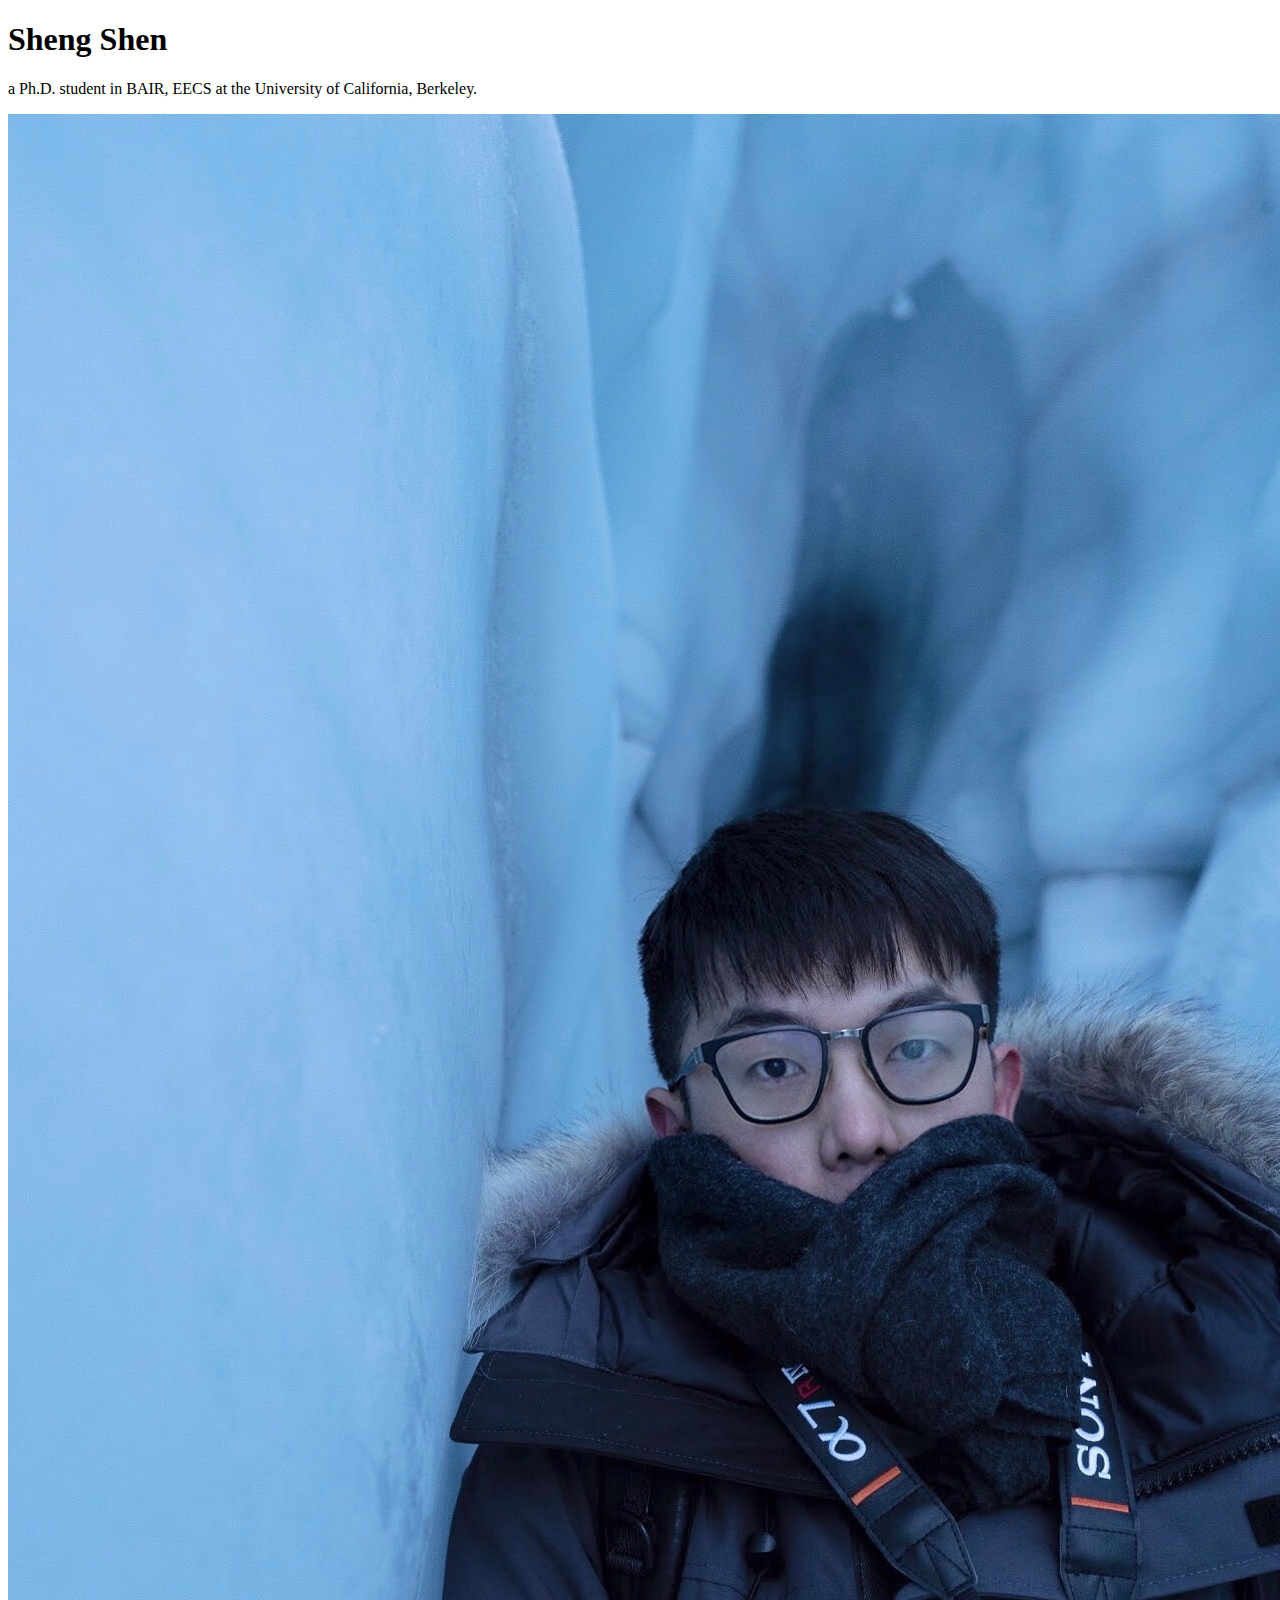
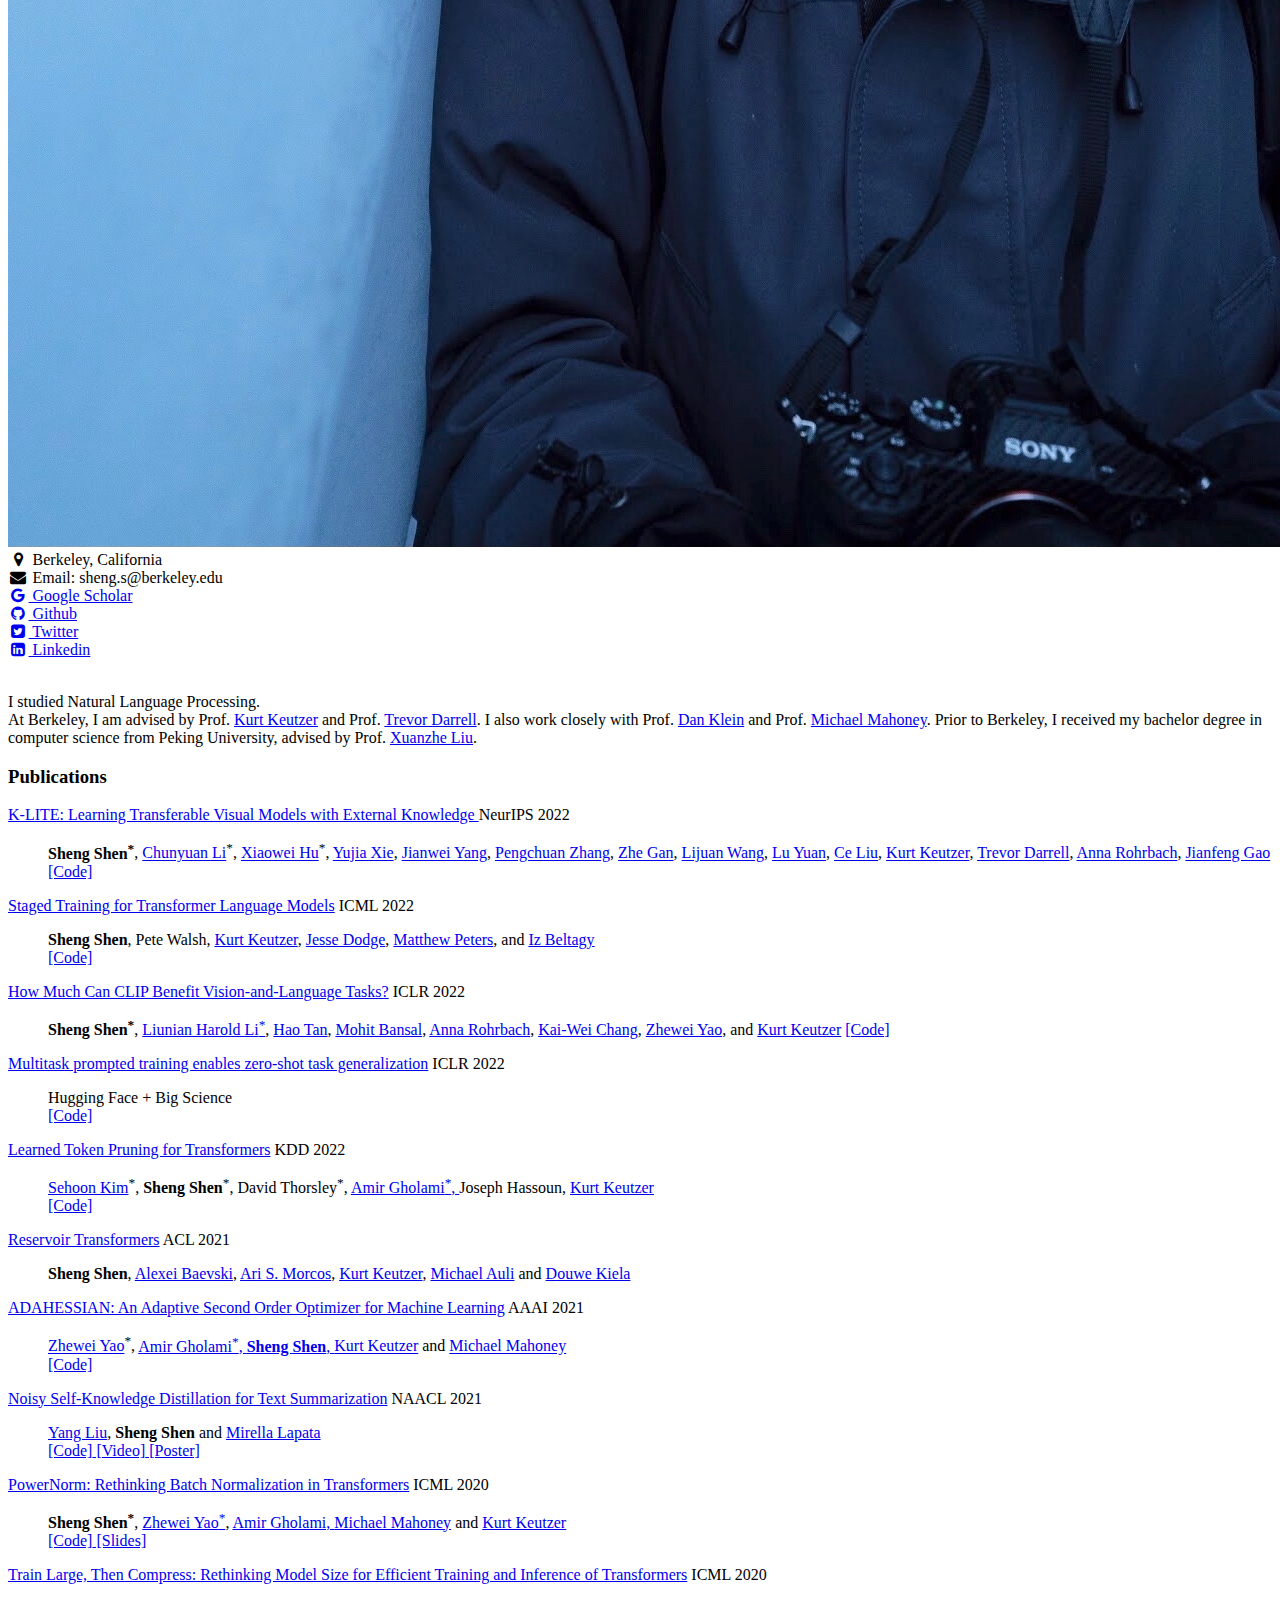
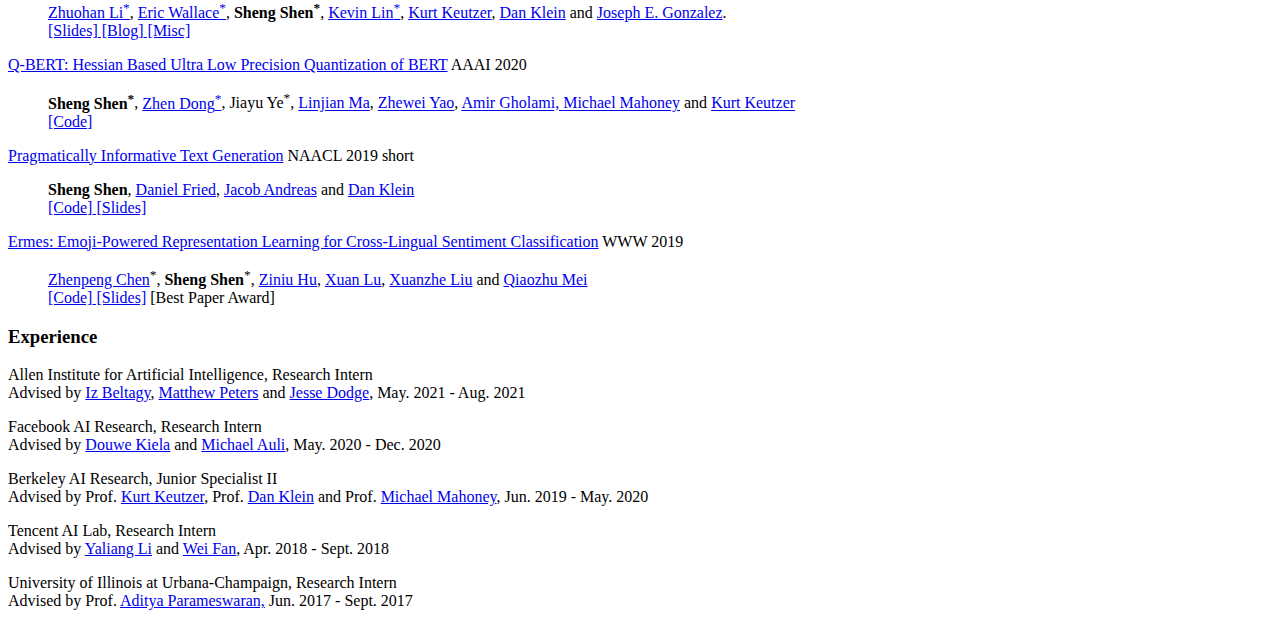
==== commit 7518d0e7: "code" ====
--- a/index.html
+++ b/index.html
@@ -62,7 +62,7 @@
 </a> <span class="venue">NeurIPS 2022</span>
     <ul>
       <p class="pub"><strong>Sheng Shen<sup>*</sup></strong>, <a class="ppl" href="https://chunyuan.li/">Chunyuan Li</a><sup>*</sup>, <a class="ppl" href="https://scholar.google.com/citations?user=Pj0TwxwAAAAJ&hl=en">Xiaowei Hu</a><sup>*</sup>, <a class="ppl" href="https://scholar.google.com/citations?user=r2FiAE4AAAAJ&hl=en">Yujia Xie</a>, <a class="ppl" href="https://jwyang.github.io/">Jianwei Yang</a>, <a class="ppl" href="https://pzzhang.github.io/pzzhang/">Pengchuan Zhang</a>, <a class="ppl" href="https://zhegan27.github.io/">Zhe Gan</a>, <a class="ppl" href="https://scholar.google.com/citations?user=cDcWXuIAAAAJ&hl=zh-CN">Lijuan Wang</a>, <a class="ppl" href="https://scholar.google.com/citations?user=k9TsUVsAAAAJ&hl=en">Lu Yuan</a>, <a class="ppl" href="https://scholar.google.com/citations?user=j7MW4iYAAAAJ&hl=en">Ce Liu</a>, <a class="ppl" href="http://people.eecs.berkeley.edu/~keutzer/">Kurt Keutzer</a>, <a class="ppl" href="https://people.eecs.berkeley.edu/~trevor/">Trevor Darrell</a>, <a class="ppl" href="https://anna-rohrbach.net/">Anna Rohrbach</a>, <a class="ppl" href="https://scholar.google.com/citations?user=CQ1cqKkAAAAJ&hl=en">Jianfeng Gao</a> <br>
-     <a class="code" href="https://github.com/microsoft/k-lite">
+     <a class="code" href="https://github.com/microsoft/klite">
       [Code]</a>
     </p></ul>
   </li>
@@ -107,6 +107,12 @@
       [Code]</a></p></ul>
   </li>
  -->
+ <li><a href="https://arxiv.org/pdf/2107.00910.pdf">Learned Token Pruning for Transformers</a> <span class="venue">KDD 2022</span>
+    <ul>
+      <p class="pub"> <a class="ppl" href="https://sehoonkim.org/">Sehoon Kim</a><sup>*</sup>, <strong>Sheng Shen</strong><sup>*</sup>, <a class="ppl">David Thorsley</a><sup>*</sup>, <a class="ppl" href="http://amirgholami.org/">Amir Gholami<sup>*</sup>, <a class="ppl">Joseph Hassoun</a>, <a class="ppl" href="http://people.eecs.berkeley.edu/~keutzer/">Kurt Keutzer</a><br>
+    <a class="code" href="https://github.com/kssteven418/LTP">
+      [Code]</a></p></ul>
+  </li>
  <li><a href="https://arxiv.org/pdf/2012.15045.pdf">Reservoir Transformers</a> <span class="venue">ACL 2021</span>
     <ul><p class="pub"><strong>Sheng Shen</strong>, <a class="ppl" href="https://scholar.google.com/citations?user=i7sxIX8AAAAJ&hl=en&fbclid=IwAR2tHqobtKhzZaDdUiIGlO2Hx5Yds0jdYm3xTLlzk8pHxKRbxPC6jLCvgvs">Alexei Baevski</a>, <a class="ppl" href="http://www.arimorcos.com/">Ari S. Morcos</a>, <a class="ppl" href="http://people.eecs.berkeley.edu/~keutzer/">Kurt Keutzer</a>,  <a class="ppl" href="https://michaelauli.github.io/">Michael Auli</a> and <a class="ppl" href="https://douwekiela.github.io/">Douwe Kiela</a></p><p></p>
     </ul>
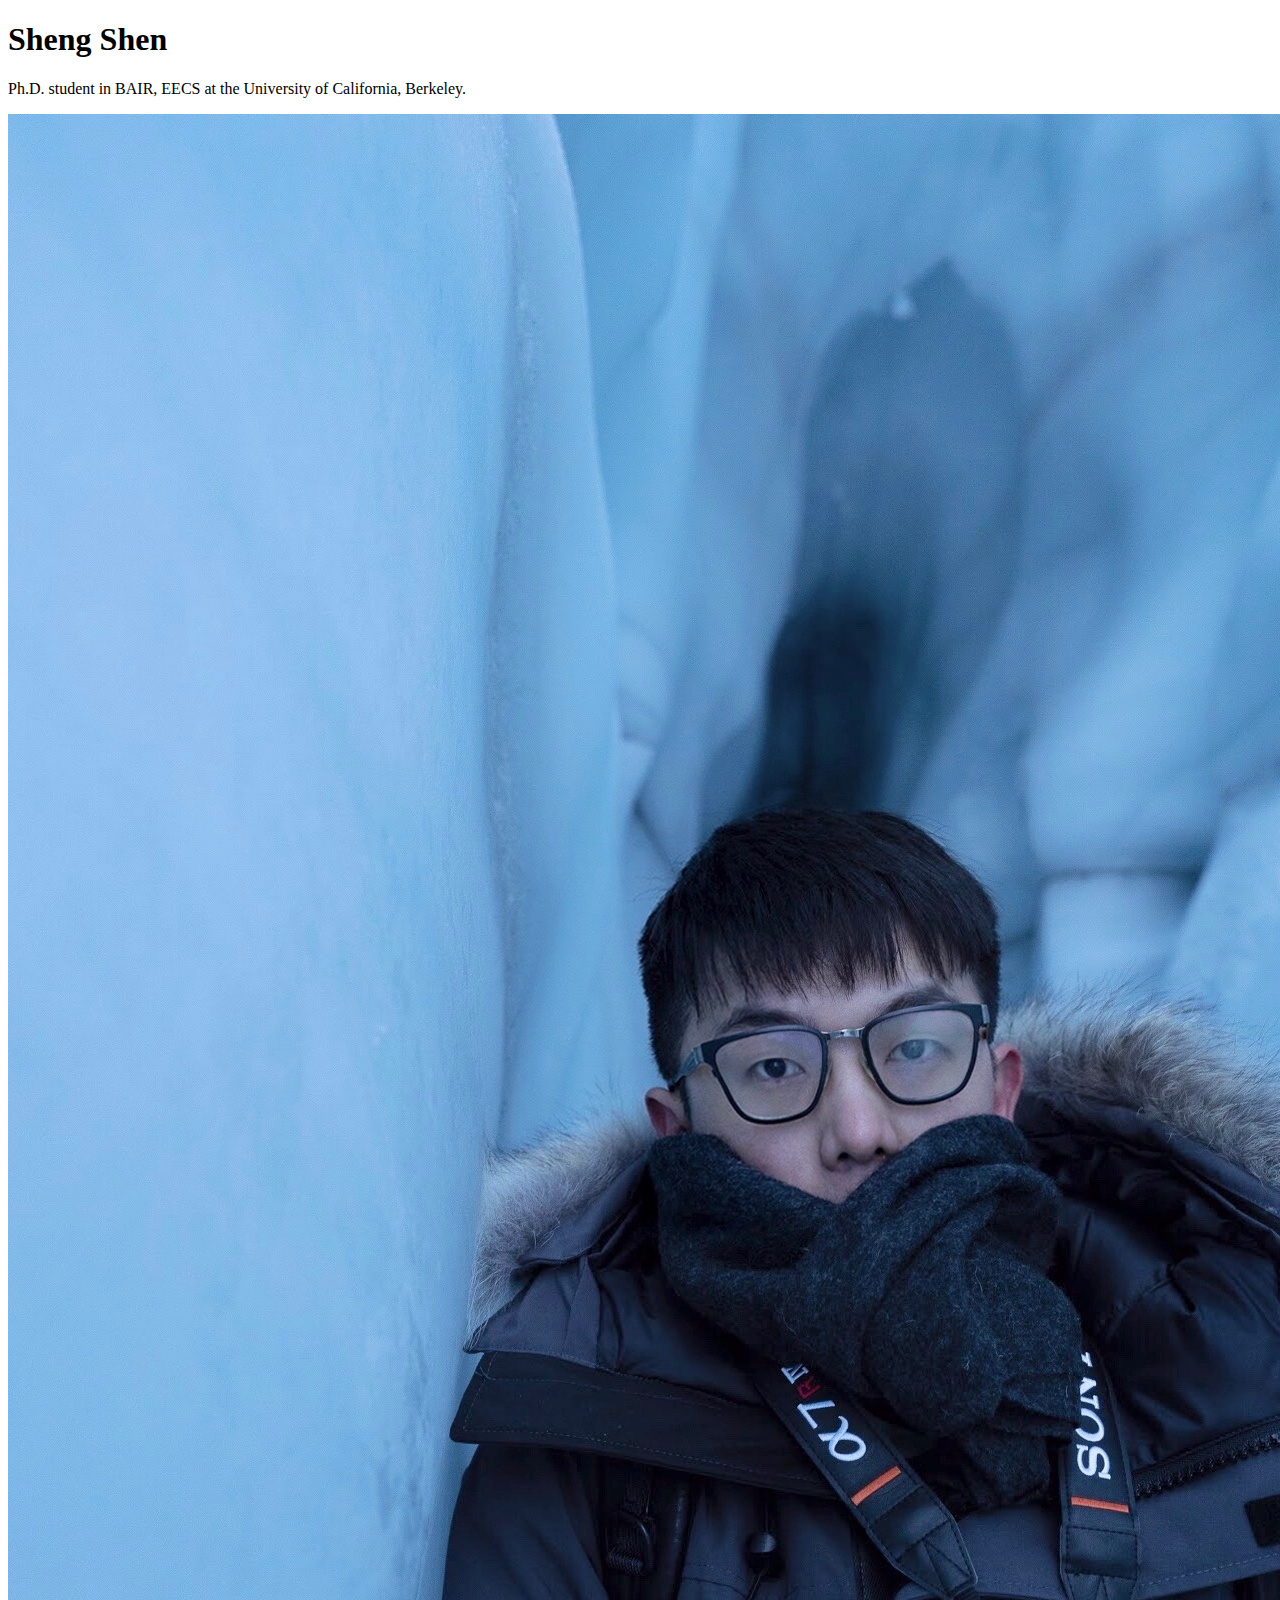
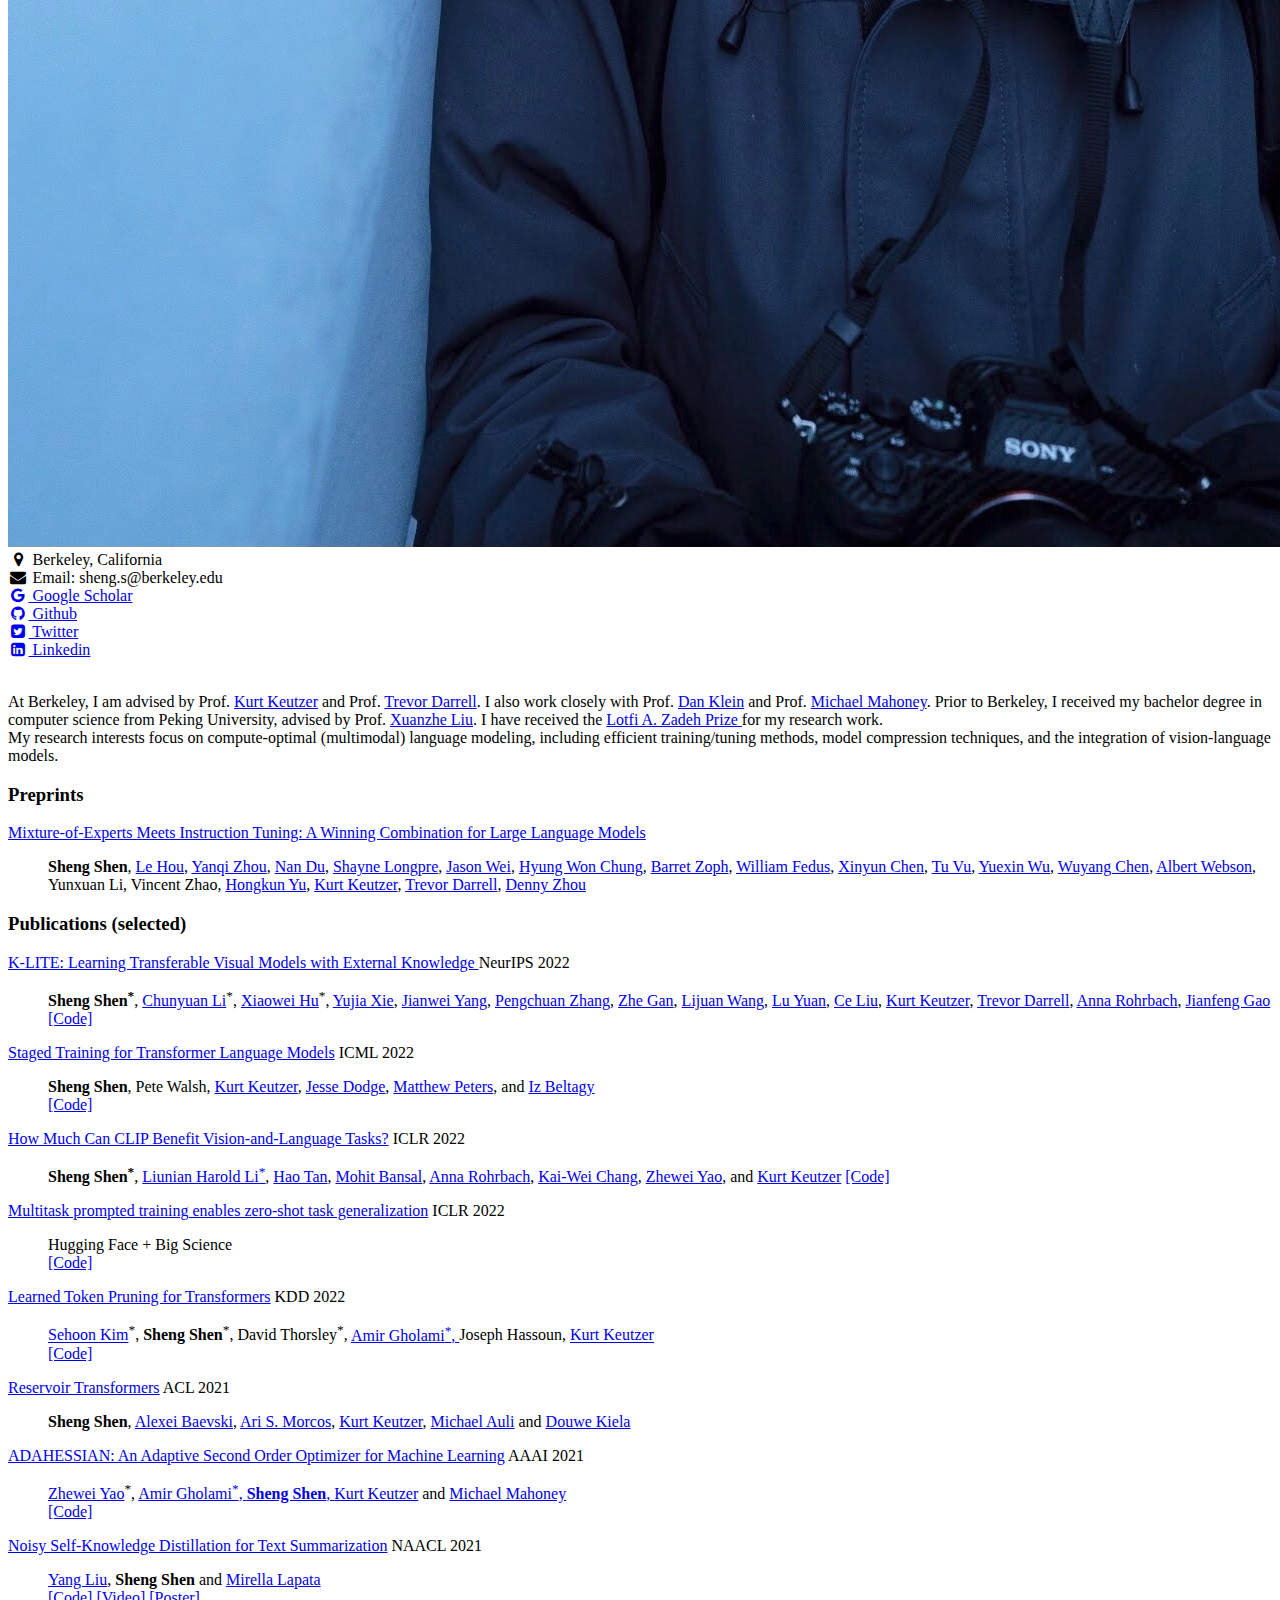
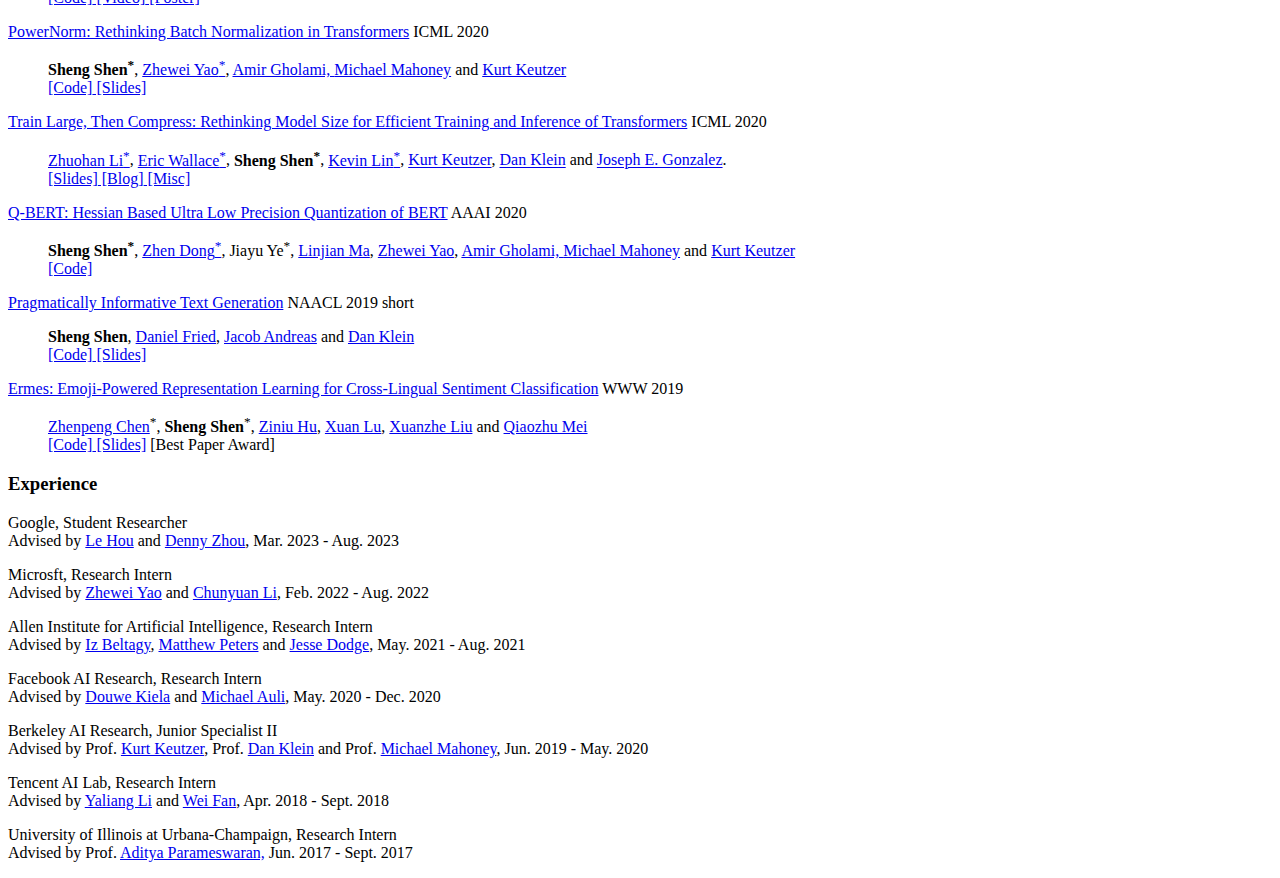
==== commit 8d57c91a: "init" ====
--- a/index.html
+++ b/index.html
@@ -32,7 +32,7 @@
     <div class="wrapper">
       <header>
         <h1>Sheng Shen</h1>
-	        <p>a Ph.D. student in BAIR, EECS at the University of California, Berkeley.</p>
+	        <p>Ph.D. student in BAIR, EECS at the University of California, Berkeley.</p>
         <img src="./docs/profile.jpg" alt="profile">
 	<i class="fa fa-fw fa-map-marker"></i> Berkeley, California<br>
 	<i class="fa fa-fw fa-envelope"></i> Email: sheng.s@berkeley.edu<br>
@@ -48,15 +48,34 @@
 	<!-- <p><a ><i class="fa fa-fw fa-file"></i> CV</a></p><br> -->
       </header>
       <section>
-  <p>I studied Natural Language Processing. <br>
+  <p> 
     At Berkeley, I am advised by Prof. <a href="http://people.eecs.berkeley.edu/~keutzer/">Kurt Keutzer</a> and Prof. <a href="https://people.eecs.berkeley.edu/~trevor/"> Trevor Darrell</a>.
      I also work closely with Prof. <a href="https://people.eecs.berkeley.edu/~klein/">Dan Klein</a> and Prof. <a href="https://www.stat.berkeley.edu/~mmahoney/">Michael Mahoney</a>. 
-     Prior to Berkeley, I received my bachelor degree in computer science from Peking University, advised by Prof. <a href="http://www.liuxuanzhe.com/">Xuanzhe Liu</a>. </p>
-
-  <!-- <h3>Preprints </h3>  -->
-  
-
-  <h3> Publications <a>  </h3> 
+     Prior to Berkeley, I received my bachelor degree in computer science from Peking University, advised by Prof. <a href="http://www.liuxuanzhe.com/">Xuanzhe Liu</a>. I have received the <a href="https://www2.eecs.berkeley.edu/Students/Awards/146/"> Lotfi A. Zadeh Prize </a> for my research work. <br> 
+     My research interests focus on compute-optimal (multimodal) language modeling, including  efficient training/tuning methods, model compression techniques, and the integration of vision-language models. <br>
+     
+
+  <h3>Preprints </h3> 
+  <li><a href="https://arxiv.org/pdf/2305.14705.pdf">Mixture-of-Experts Meets Instruction Tuning: A Winning Combination for Large Language Models</a>
+    <ul>
+      <p class="pub"><strong>Sheng Shen</strong>, <a class="ppl" href="https://www.le-hou.com/">Le Hou</a>,  <a class="ppl" href="https://zhouyanqi.github.io/">Yanqi Zhou</a>, 
+        <a class="ppl" href="https://dunan.github.io/">Nan Du</a>, <a class="ppl" href="https://www.shaynelongpre.com/">Shayne Longpre</a>, 
+        <a class="ppl" href="https://www.jasonwei.net/">Jason Wei</a>, <a class="ppl" href="https://hwchung27.github.io/">Hyung Won Chung</a>, <a class="ppl" href="https://barretzoph.github.io/">Barret Zoph</a>, <a class="ppl" href="https://scholar.google.com/citations?user=-ZfwQOkAAAAJ&hl=en">William Fedus</a>, 
+        <a class="ppl" href="https://jungyhuk.github.io/">Xinyun Chen</a>, <a class="ppl" href="https://scholar.google.com/citations?user=tOevwEEAAAAJ&hl=en">Tu Vu</a>, 
+        <a class="ppl" href="https://crickwu.github.io/">Yuexin Wu</a>, <a class="ppl" href="https://chenwydj.github.io/"> Wuyang Chen</a>, <a class="ppl" href="https://representation.ai/">Albert Webson</a>, <a class="ppl">Yunxuan Li</a>, 
+        <a class="ppl">Vincent Zhao</a>, <a class="ppl" href="https://scholar.google.com/citations?user=kgE6J2AAAAAJ&hl=en">Hongkun Yu</a>, 
+        <a class="ppl" href="http://people.eecs.berkeley.edu/~keutzer/">Kurt Keutzer</a>, <a class="ppl" href="https://people.eecs.berkeley.edu/~trevor/">Trevor Darrell</a>, <a class="ppl" href="https://dennyzhou.github.io/">Denny Zhou</a>
+        <br>
+
+        <!-- <br> -->
+    <!-- <a class="code" href="https://github.com/allenai/staged-training">
+      [Code]</a>-->
+    </p></ul> 
+  </li>
+  
+
+
+  <h3> Publications (selected)  </h3> 
 
   <li><a href="https://arxiv.org/pdf/2204.09222.pdf">K-LITE: Learning Transferable Visual Models with External Knowledge
 </a> <span class="venue">NeurIPS 2022</span>
@@ -198,6 +217,10 @@
      </ul><br>
   </li> -->
   <h3>Experience </h3>
+  <p class="pub">Google, Student Researcher <br> Advised by <a class="adv" href="https://www.le-hou.com/">Le Hou</strong></a> and <a class="adv" href="https://dennyzhou.github.io/">Denny Zhou</strong></a>, Mar. 2023 - Aug. 2023</p> <p></p>
+
+  <p class="pub">Microsft, Research Intern <br> Advised by <a class="adv" href="https://yaozhewei.github.io/">Zhewei Yao</strong></a> and <a class="adv" href="https://chunyuan.li/">Chunyuan Li</strong></a>, Feb. 2022 - Aug. 2022</p> <p></p>
+
   <p class="pub">Allen Institute for Artificial Intelligence, Research Intern <br> Advised by <a class="adv" href="https://beltagy.net/">Iz Beltagy</strong></a>, <a class="adv" href="https://scholar.google.com/citations?user=K5nCPZwAAAAJ&hl=en">Matthew Peters</strong></a> and <a class="adv" href="https://jessedodge.github.io/">Jesse Dodge</strong></a>, May. 2021 - Aug. 2021</p> <p></p>
 
   <p class="pub">Facebook AI Research, Research Intern <br> Advised by <a class="adv" href="https://douwekiela.github.io/">Douwe Kiela</a> and <a class="adv" href="https://michaelauli.github.io/">Michael Auli</strong></a>, May. 2020 - Dec. 2020</p> <p></p>
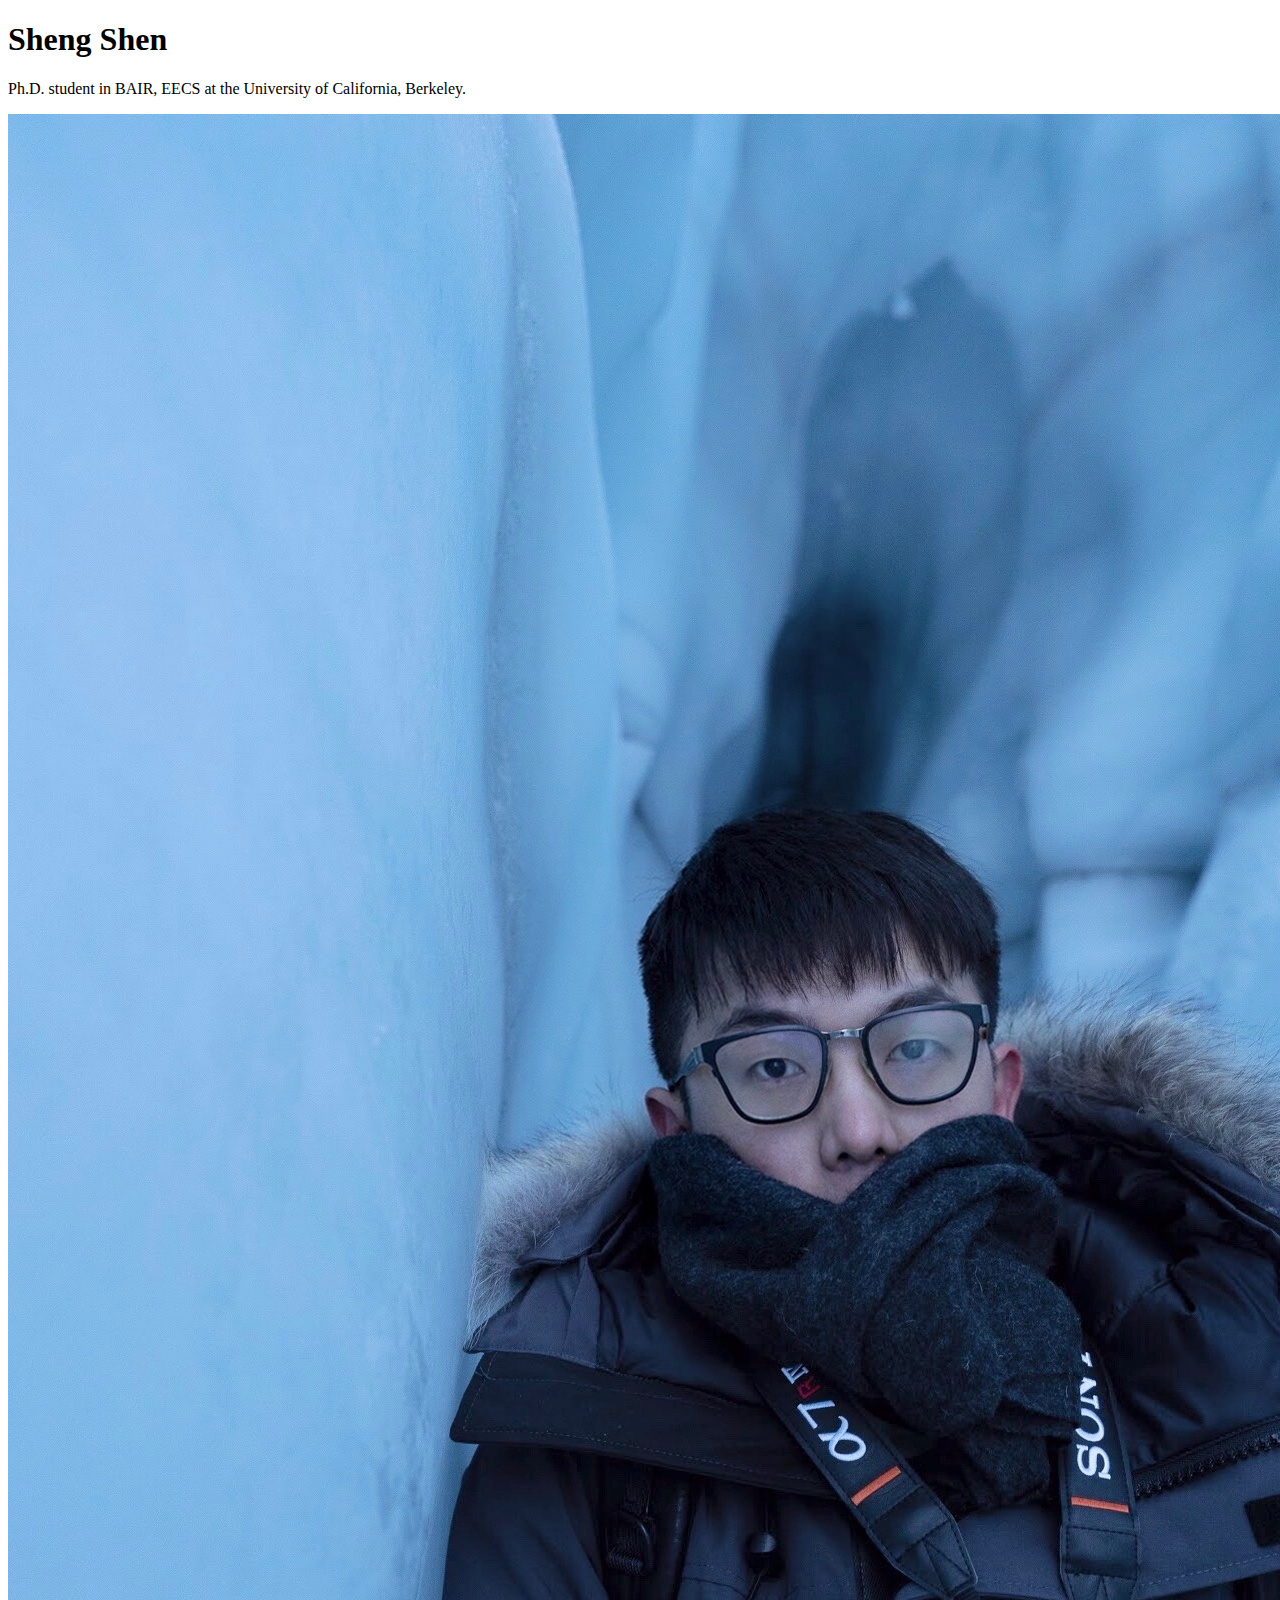
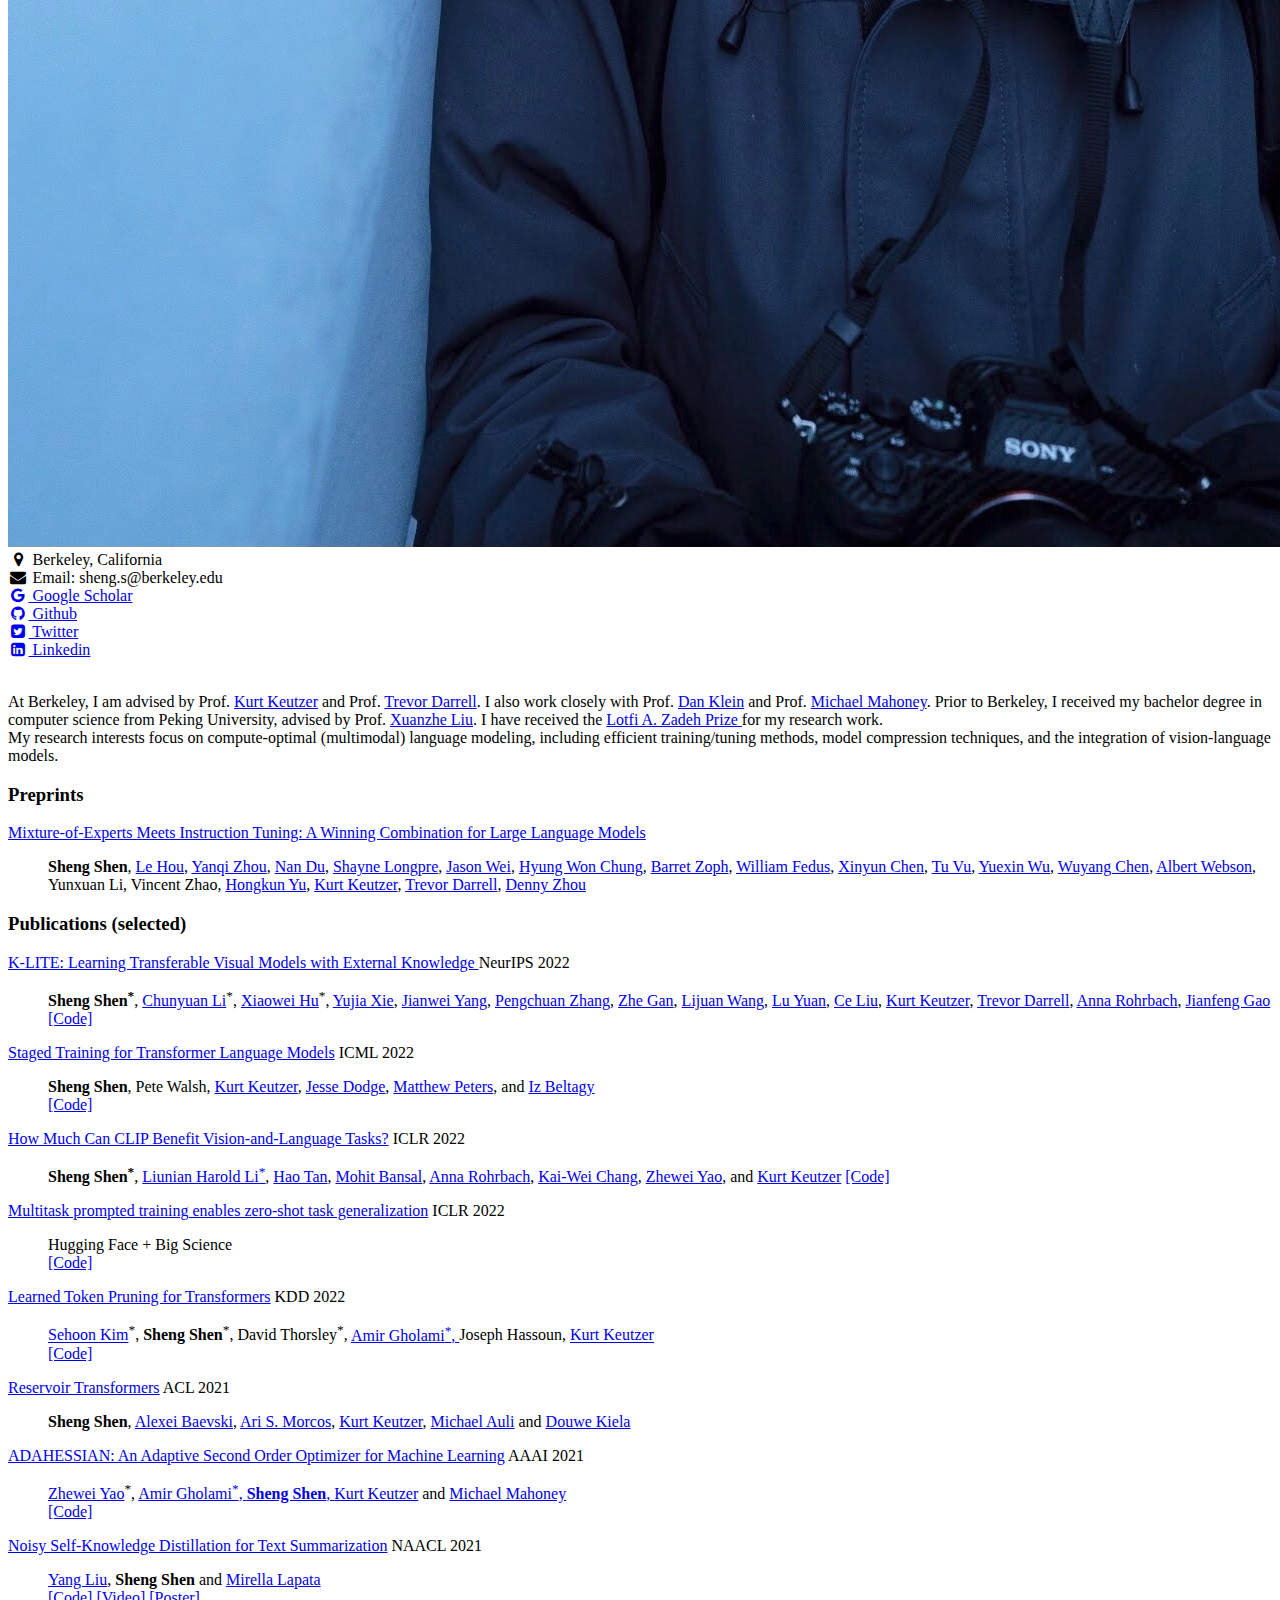
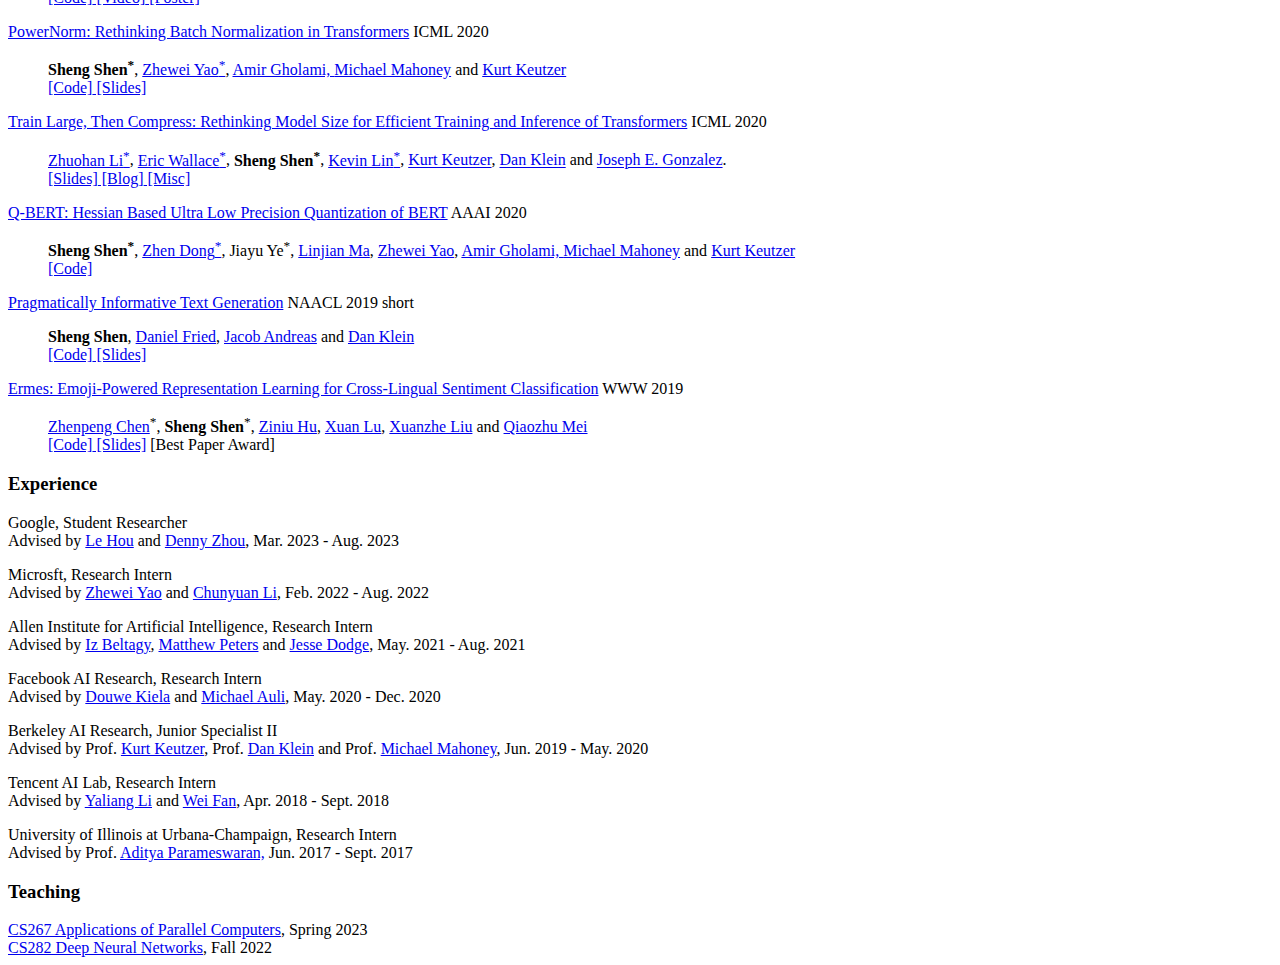
==== commit b2e031b8: "ta" ====
--- a/index.html
+++ b/index.html
@@ -230,6 +230,11 @@
   <p class="pub">Tencent AI Lab, Research Intern <br> Advised by <a class="adv" href="https://sites.google.com/site/yaliangli/">Yaliang Li</a> and <a class="adv" href="https://scholar.google.com.hk/citations?user=QvAC0OEAAAAJ&hl=en">Wei Fan</a>, Apr. 2018 - Sept. 2018</p><p></p>
 
   <p class="pub">University of Illinois at Urbana-Champaign, Research Intern <br> Advised by Prof. <a class="adv" href="https://people.eecs.berkeley.edu/~adityagp/">Aditya Parameswaran,</a> Jun. 2017 - Sept. 2017</p>
+
+  <h3>Teaching </h3>
+  <a href="https://sites.google.com/lbl.gov/cs267-spr2023">CS267 Applications of Parallel Computers</a>, Spring 2023<br>
+  <a href="https://inst.eecs.berkeley.edu/~cs182/fa22/staff/">CS282 Deep Neural Networks</a>, Fall 2022
+
 </section>
 </div>
 <script src="./_files/scale.fix.js"></script>
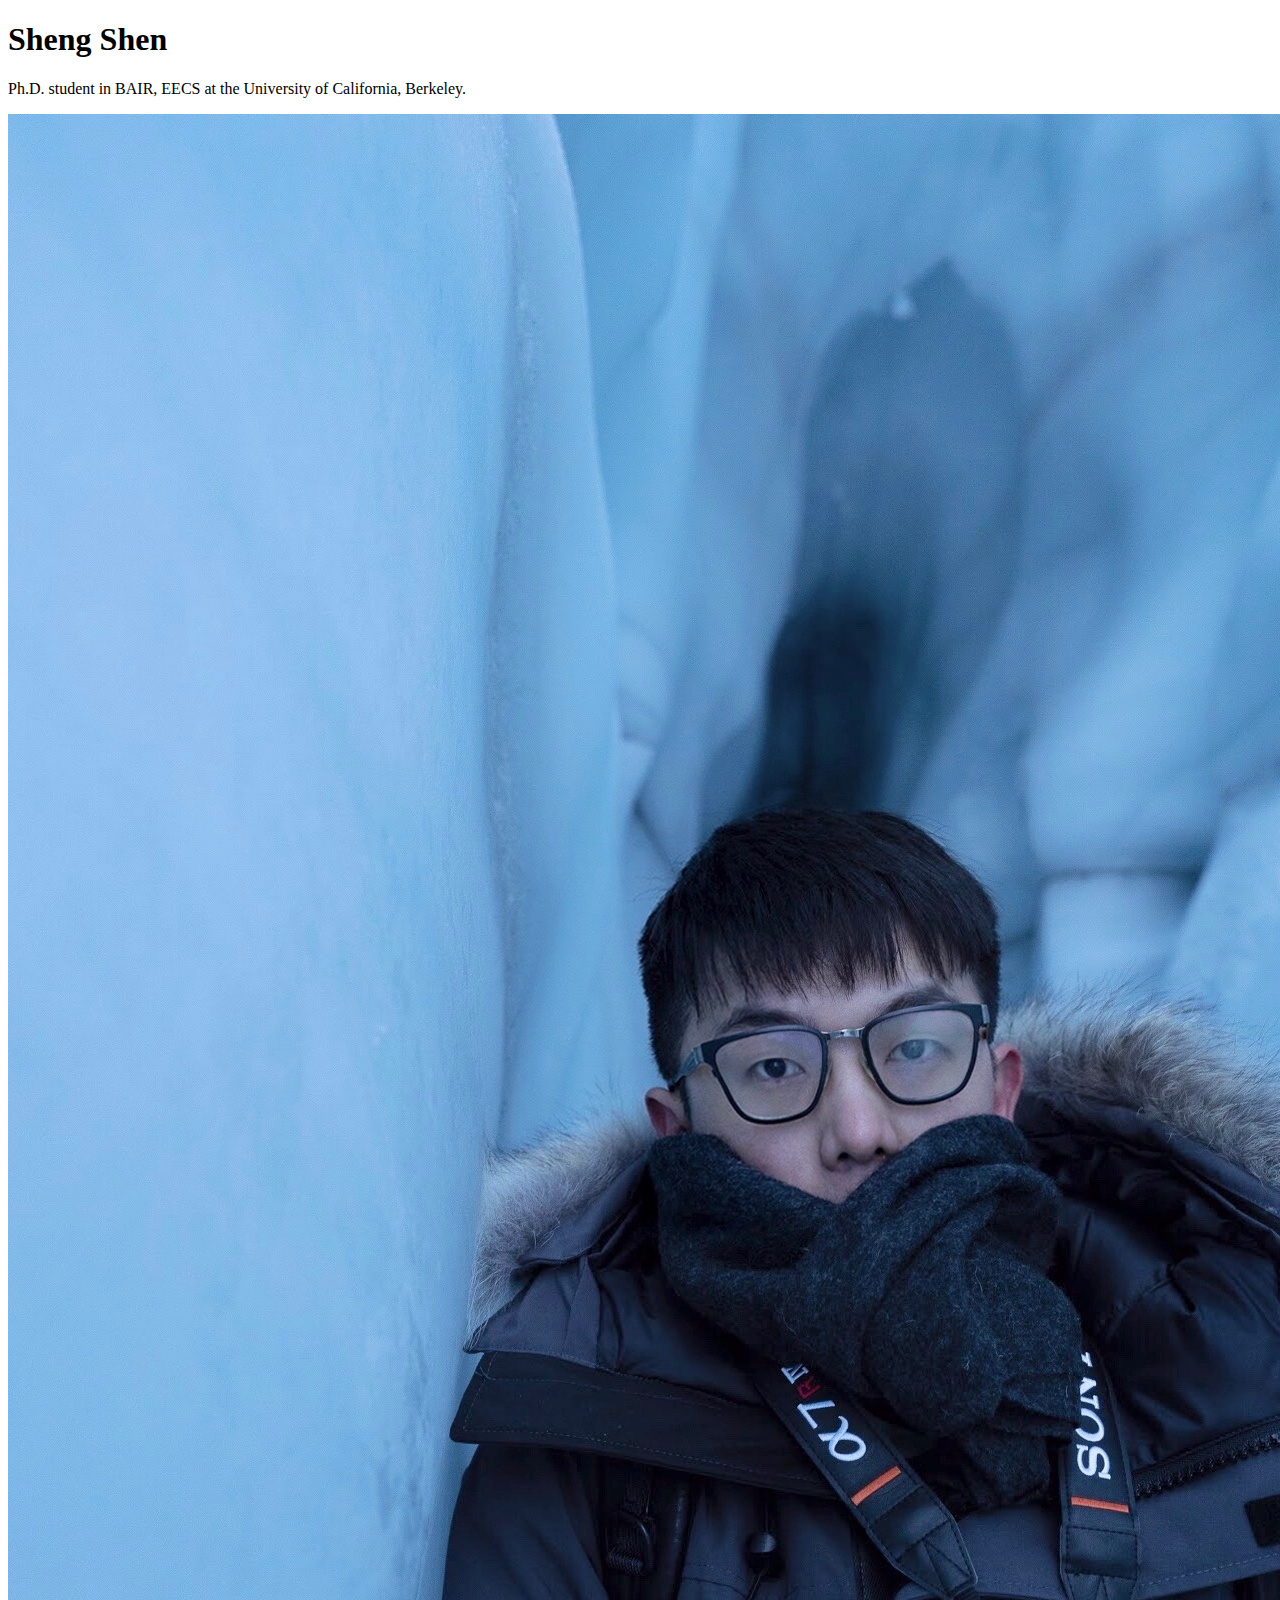
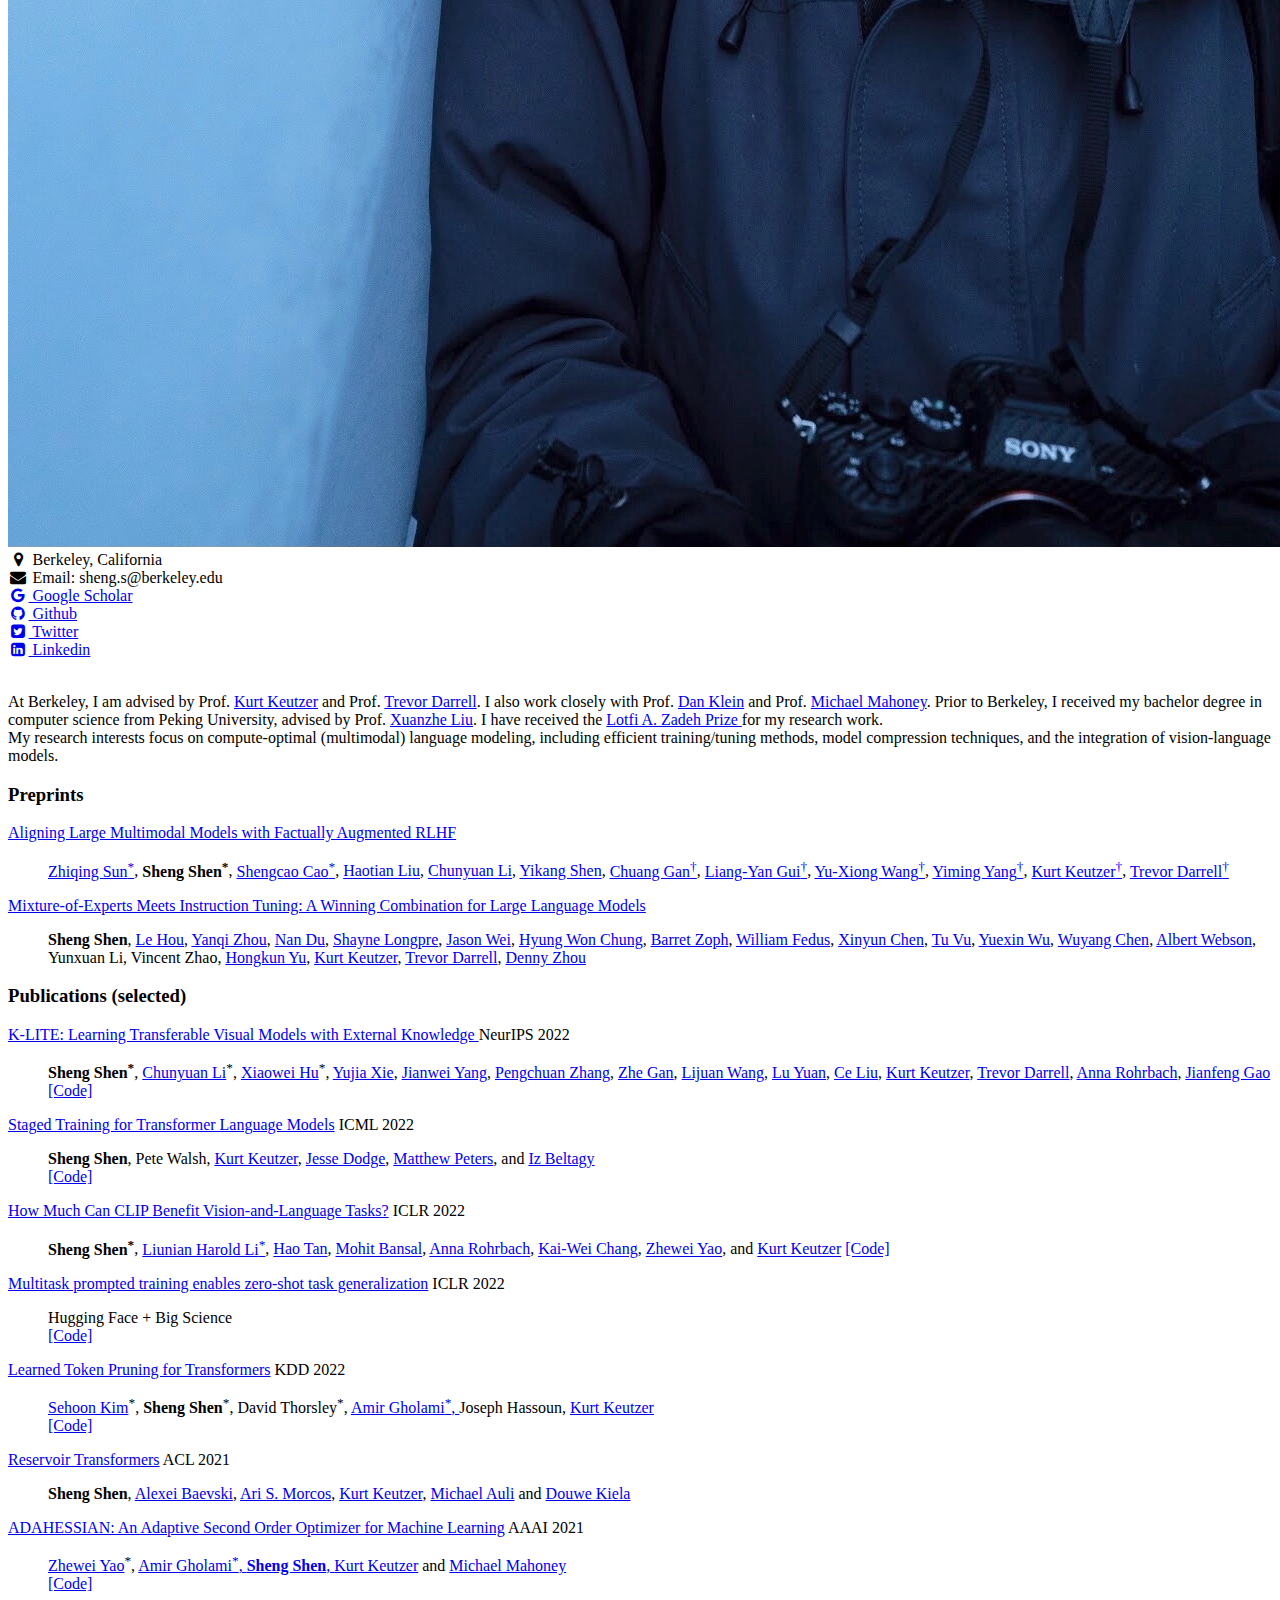
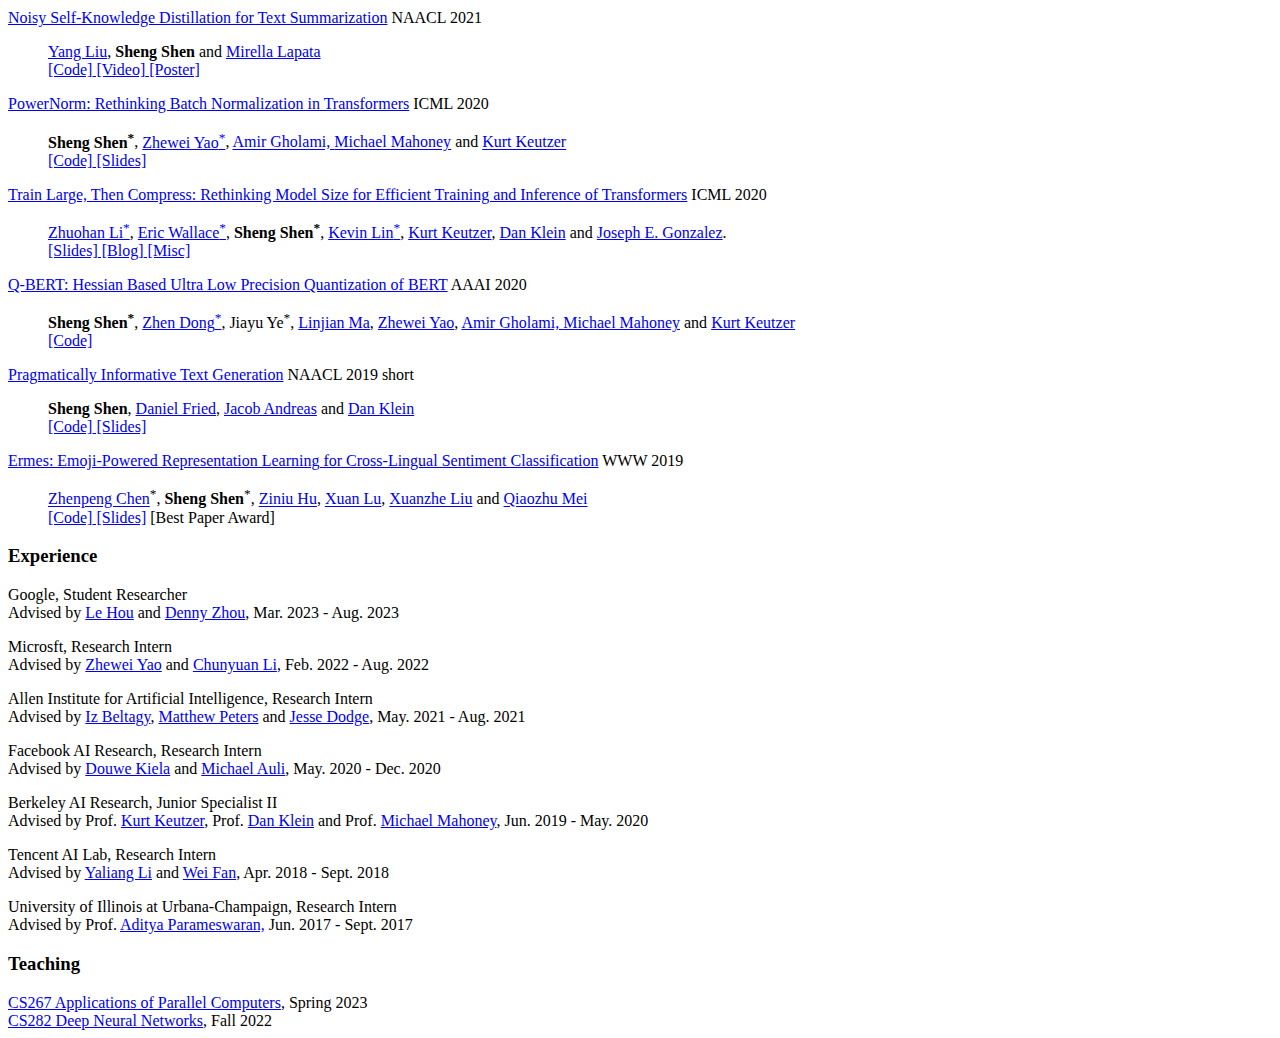
==== commit f385fc7f: "ta" ====
--- a/index.html
+++ b/index.html
@@ -56,6 +56,21 @@
      
 
   <h3>Preprints </h3> 
+  <li><a href="./docs/llava_rlhf.pdf">Aligning Large Multimodal Models with Factually Augmented RLHF</a>
+    <ul>
+      <p class="pub"><a class="ppl" href="https://www.cs.cmu.edu/~zhiqings/">Zhiqing Sun<sup>*</sup></a>, <strong>Sheng Shen<sup>*</sup></strong>, <a class="ppl" href="https://scholar.google.com/citations?user=yMYTz3AAAAAJ&hl=en">Shengcao Cao<sup>*</sup></a>, 
+        <a class="ppl" href="https://hliu.cc/">Haotian Liu</a>, <a class="ppl" href="https://chunyuan.li/">Chunyuan Li</a>, 
+        <a class="ppl" href="https://scholar.google.com.hk/citations?hl=zh-CN&user=qff5rRYAAAAJ&view_op=list_works&sortby=pubdate">Yikang Shen</a>, <a class="ppl" href="https://people.csail.mit.edu/ganchuang/">Chuang Gan<sup>†</sup></a>, <a class="ppl" href="https://scholar.google.com/citations?user=3aE0r9QAAAAJ&hl=en&oi=ao">Liang-Yan Gui<sup>†</sup></a>, <a class="ppl" href="https://yxw.web.illinois.edu/">Yu-Xiong Wang<sup>†</sup></a>, 
+        <a class="ppl" href="https://www.cs.cmu.edu/~./yiming/">Yiming Yang<sup>†</sup></a>, 
+        <a class="ppl" href="http://people.eecs.berkeley.edu/~keutzer/">Kurt Keutzer<sup>†</sup></a>, <a class="ppl" href="https://people.eecs.berkeley.edu/~trevor/">Trevor Darrell<sup>†</sup></a>
+        <br>
+
+        <!-- <br> -->
+    <!-- <a class="code" href="https://github.com/allenai/staged-training">
+      [Code]</a>-->
+    </p></ul> 
+  </li>
+
   <li><a href="https://arxiv.org/pdf/2305.14705.pdf">Mixture-of-Experts Meets Instruction Tuning: A Winning Combination for Large Language Models</a>
     <ul>
       <p class="pub"><strong>Sheng Shen</strong>, <a class="ppl" href="https://www.le-hou.com/">Le Hou</a>,  <a class="ppl" href="https://zhouyanqi.github.io/">Yanqi Zhou</a>, 
